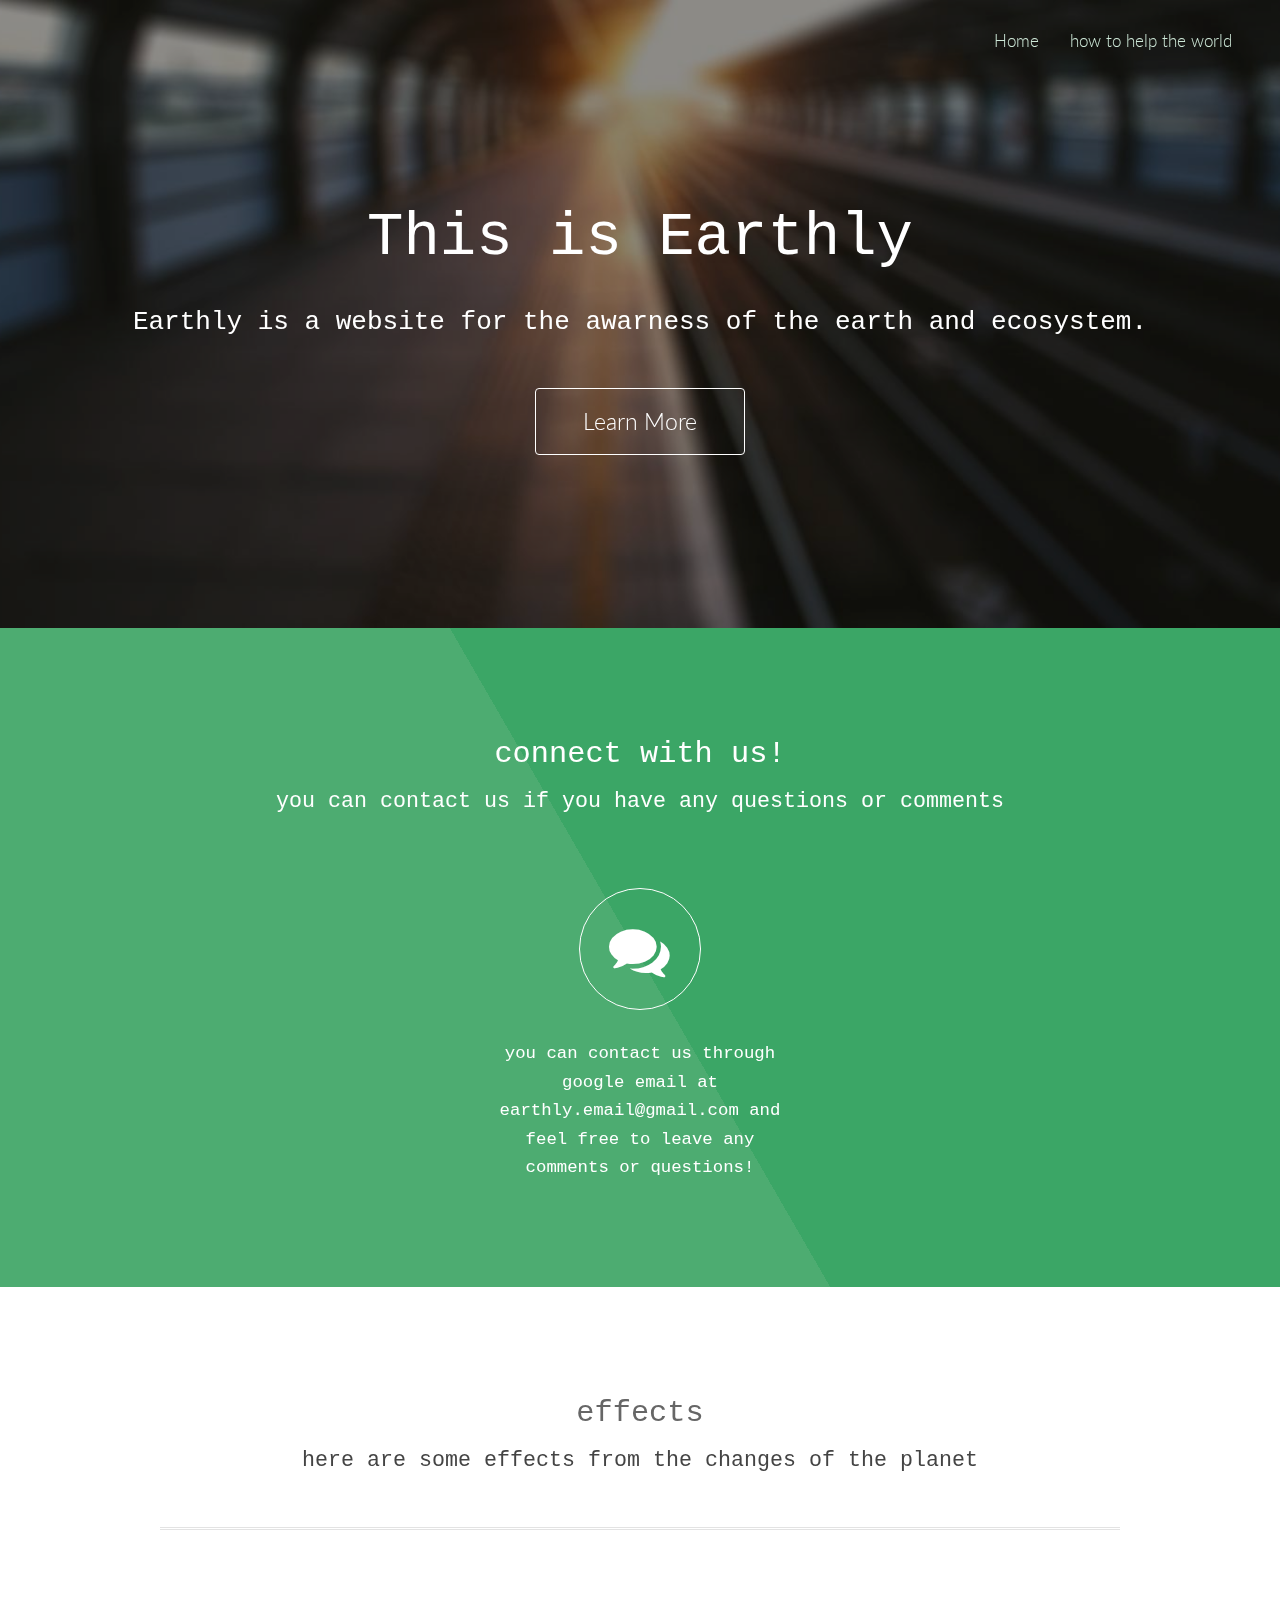
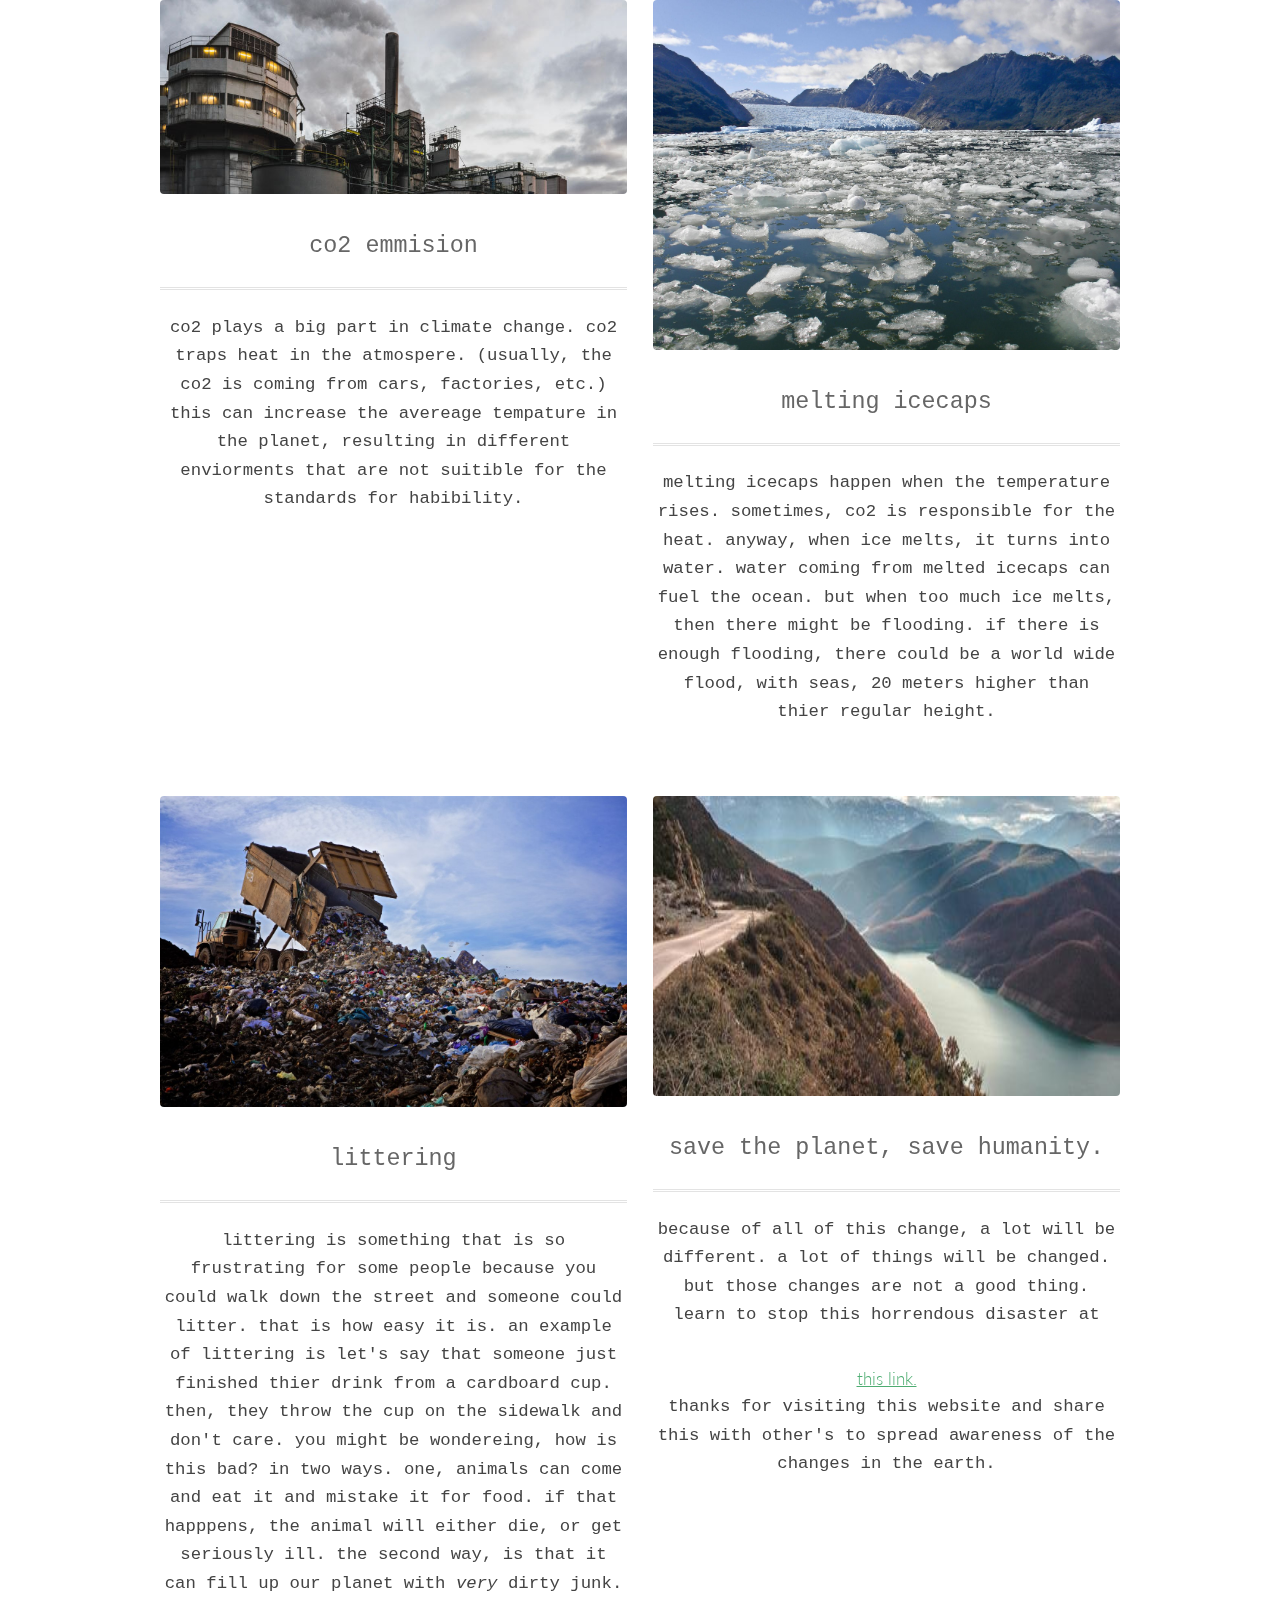
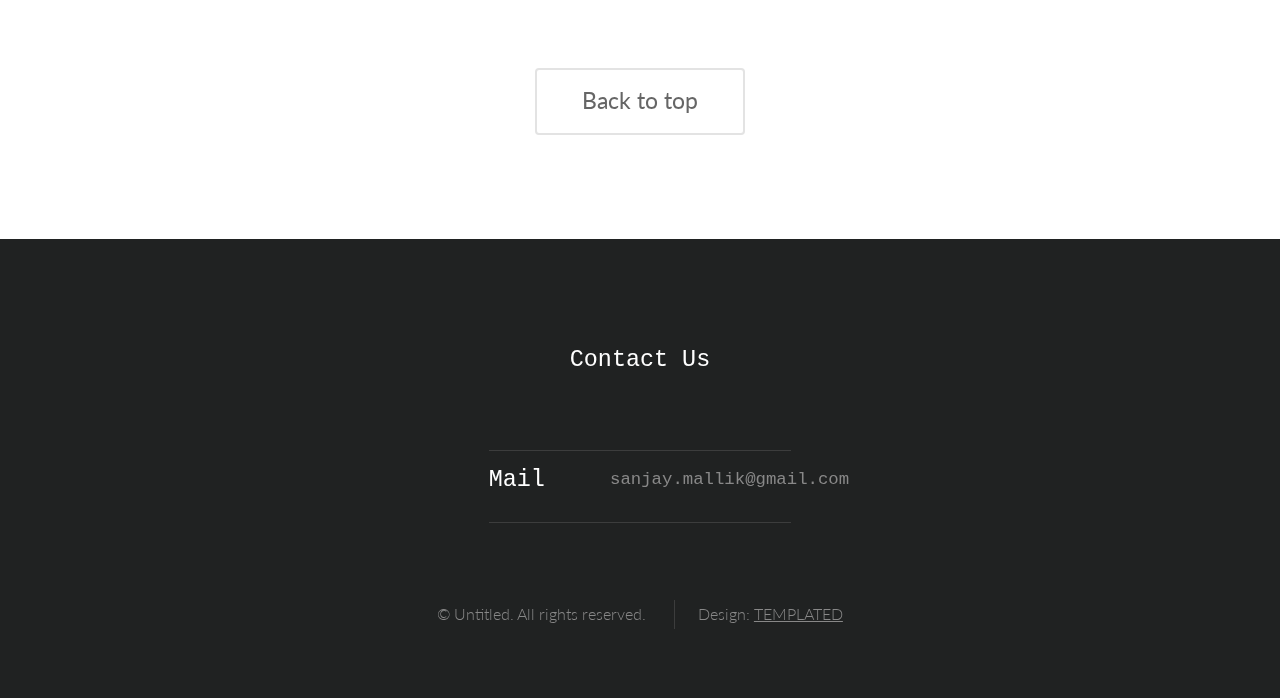
==== index.html @ 02128c2f "latin is removed" ====
<!DOCTYPE html>
<!--
	Interphase by TEMPLATED
	templated.co @templatedco
	Released for free under the Creative Commons Attribution 3.0 license (templated.co/license)
-->
<html lang="en">
	<head>
		<meta charset="UTF-8">
		<title>earthly</title>
		<meta http-equiv="content-type" content="text/html; charset=utf-8" />
		<meta name="description" content="" />
		<meta name="keywords" content="" />
		<!--[if lte IE 8]><script src="css/ie/html5shiv.js"></script><![endif]-->
		<script src="js/jquery.min.js"></script>
		<script src="js/skel.min.js"></script>
		<script src="js/skel-layers.min.js"></script>
		<script src="js/init.js"></script>
		<noscript>
			<link rel="stylesheet" href="css/skel.css" />
			<link rel="stylesheet" href="css/style.css" />
			<link rel="stylesheet" href="css/style-xlarge.css" />
		</noscript>
		<!--[if lte IE 8]><link rel="stylesheet" href="css/ie/v8.css" /><![endif]-->
	</head>
	<body class="landing">

		<!-- Header -->
			<header id="header">
				<h1><a href="index.html"></a></h1>
				<nav id="nav">
					<ul>
						<li><a href="index.html">Home</a></li>
						<li><a href="generic.html">how to help the world</a></li>
						
					</ul>
				</nav>
			</header>

		<!-- Banner -->
			<section id="banner">
				<h2>This is Earthly</h2>
				<p>Earthly is a website for the awarness of the earth and ecosystem. </p>
				<ul class="actions">
					<li>
						<a href="generic.html" class="button big">Learn More</a>
					</li>
				</ul>
			</section>

		<!-- One -->
			<section id="one" class="wrapper style1 align-center">
				<div class="container">
					<header>
						<h2>connect with us!</h2>
						<p>you can contact us if you have any questions or comments</p>
					</header>
					<div class="row 200%">
						<section class="4u 12u$(small)" style="align-items : center;">
							<i class=""></i>
							<p>                                                                 </p>
						</section>				
						<section class="4u 12u$(small)" style="align-items : center;">
							<i class="icon big rounded fa-comments"></i>
							<p>you can contact us through google email at earthly.email@gmail.com and feel free to leave any comments or questions!</p>
						</section>

					</div>
				</div>
			</section>

		<!-- Two -->
			<section id="two" class="wrapper style2 align-center">
				<div class="container">
					<header>
						<h2>effects</h2>
						<p>here are some effects from the changes of the planet</p>
					</header>
					<div class="row">
						<section class="feature 6u 12u$(small)">
							<img class="image fit" src="images/factory.jpg" alt="" />
							<h3 class="title">co2 emmision</h3>
							
							<p>co2 plays a big part in climate change. co2 traps heat in the atmospere. (usually, the co2 is coming from cars, factories, etc.) this can increase the avereage tempature in the planet, resulting in different enviorments that are not suitible for the standards for habibility.</p>
						</section>
						<section class="feature 6u$ 12u$(small)">
							<img class="image fit" src="images/climate-ice.jpg" alt="" />
						<h3 class="title">melting icecaps</h3>
						<p>melting icecaps happen when the temperature rises. sometimes, co2 is responsible for the heat. anyway, when ice melts, it turns into water. water coming from melted icecaps can fuel the ocean. but when too much ice melts, then there might be flooding. if there is enough flooding, there could be a world wide flood, with seas, 20 meters higher than thier regular height.</p>
						</section>
						<section class="feature 6u 12u$(small)">
							<img class="image fit" src="images/litter.jpg" alt=""/>
							<h3 class="title">littering</h3>
							<p>littering is something that is so frustrating for some people because you could walk down the street and someone could litter. that is how easy it is. an example of littering is let's say that someone just finished thier drink from a cardboard cup. then, they throw the cup on the sidewalk and don't care. you might be wondereing, how is this bad? in two ways. one, animals can come and eat it and mistake it for food. if that happpens, the animal will either die, or get seriously ill. the second way, is that it can fill up our planet with <em>very</em> <b></b>dirty junk. </p>
						</section>
						<section class="feature 6u$ 12u$(small)">
							<img class="image fit" src="images/pic04.jpg" alt="" height="300" width="800"/>
						<h3 class="title">save the planet, save humanity.</h3>
						<p>because of all of this change, a lot will be different. a lot of things will be changed. but those changes are not a good thing. learn to stop this horrendous disaster at</p><a href="generic.html">this link.</a><p>thanks for visiting this website and share this with other's to spread awareness of the changes in the earth.</p>
						</section>
						</div>
					<footer>
						<ul class="actions">
							<li>
								<a href="#" class="button alt big">Back to top</a>
							</li>
						</ul>
					</footer>
				</div>
			</section>

		<!-- Footer -->
			<footer id="footer">
				<div class="container">
					<div class="row">
						<section class="4u 6u(medium) 12u$(small)">

							<ul class="alt">

							</ul>
						</section>
						<section class="4u 6u$(medium) 12u$(small)">
	

							</ul>
						</section>
						<section class="4u$ 12u$(medium) 12u$(small)">
							<h3>Contact Us</h3>
							<ul class="icons">

							</ul>
							<ul class="tabular">
								<li>
									
								</li>
								<li>
									<h3>Mail</h3>
									<p1 style="font-family:'Courier New', Courier, monospace">sanjay.mallik@gmail.com</p1>
								</li>
								<li>

								</li>
							</ul>
						</section>
					</div>
					<ul class="copyright"><small>
						<li>&copy; Untitled. All rights reserved.</li>
						<li>Design: <a href="http://templated.co">TEMPLATED</a></li>
						
					</small>
					</ul>
				</div>
			</footer>

	</body>
</html>
---- css/skel.css ----
/* Resets (http://meyerweb.com/eric/tools/css/reset/ | v2.0 | 20110126 | License: none (public domain)) */

	html,body,div,span,applet,object,iframe,h1,h2,h3,h4,h5,h6,p,blockquote,pre,a,abbr,acronym,address,big,cite,code,del,dfn,em,img,ins,kbd,q,s,samp,small,strike,strong,sub,sup,tt,var,b,u,i,center,dl,dt,dd,ol,ul,li,fieldset,form,label,legend,table,caption,tbody,tfoot,thead,tr,th,td,article,aside,canvas,details,embed,figure,figcaption,footer,header,hgroup,menu,nav,output,ruby,section,summary,time,mark,audio,video{margin:0;padding:0;border:0;font-size:100%;font:inherit;vertical-align:baseline;}article,aside,details,figcaption,figure,footer,header,hgroup,menu,nav,section{display:block;}body{line-height:1;}ol,ul{list-style:none;}blockquote,q{quotes:none;}blockquote:before,blockquote:after,q:before,q:after{content:'';content:none;}table{border-collapse:collapse;border-spacing:0;}body{-webkit-text-size-adjust:none}

/* Box Model */

	*, *:before, *:after {
		-moz-box-sizing: border-box;
		-webkit-box-sizing: border-box;
		box-sizing: border-box;
	}

/* Container */

	body {
		/* min-width: (containers) */
		min-width: 1200px;
	}

	.container {
		margin-left: auto;
		margin-right: auto;

		/* width: (containers) */
		width: 1200px;
	}

	/* Modifiers */

		/* 125% */
			.container.\31 25\25 {
				width: 100%;

				/* max-width: (containers * 1.25) */
				max-width: 1500px;

				/* min-width: (containers) */
				min-width: 1200px;
			}

		/* 75% */
			.container.\37 5\25 {

				/* width: (containers * 0.75) */
				width: 900px;

			}

		/* 50% */
			.container.\35 0\25 {

				/* width: (containers * 0.50) */
				width: 600px;

			}

		/* 25% */
			.container.\32 5\25 {

				/* width: (containers * 0.25) */
				width: 300px;

			}

/* Grid */

	.row {
		border-bottom: solid 1px transparent;
	}

	.row > * {
		float: left;
	}

	.row:after, .row:before {
		content: '';
		display: block;
		clear: both;
		height: 0;
	}

	.row.uniform > * > :first-child {
		margin-top: 0;
	}

	.row.uniform > * > :last-child {
		margin-bottom: 0;
	}

	/* Gutters */

		/* Normal */

			.row > * {
				/* padding: (gutters.horizontal) 0 0 (gutters.vertical) */
				padding: 0 0 0 2em;
			}

			.row {
				/* margin: -(gutters.horizontal) 0 0 -(gutters.vertical) */
				margin: 0 0 0 -2em;
			}

			.row.uniform > * {
				/* padding: (gutters.vertical) 0 0 (gutters.vertical) */
				padding: 2em 0 0 2em;
			}

			.row.uniform {
				/* margin: -(gutters.vertical) 0 0 -(gutters.vertical) */
				margin: -2em 0 0 -2em;
			}

		/* 200% */

			.row.\32 00\25 > * {
				/* padding: (gutters.horizontal) 0 0 (gutters.vertical) */
				padding: 0 0 0 4em;
			}

			.row.\32 00\25 {
				/* margin: -(gutters.horizontal) 0 0 -(gutters.vertical) */
				margin: 0 0 0 -4em;
			}

			.row.uniform.\32 00\25 > * {
				/* padding: (gutters.vertical) 0 0 (gutters.vertical) */
				padding: 4em 0 0 4em;
			}

			.row.uniform.\32 00\25 {
				/* margin: -(gutters.vertical) 0 0 -(gutters.vertical) */
				margin: -4em 0 0 -4em;
			}

		/* 150% */

			.row.\31 50\25 > * {
				/* padding: (gutters.horizontal) 0 0 (gutters.vertical) */
				padding: 0 0 0 1.5em;
			}

			.row.\31 50\25 {
				/* margin: -(gutters.horizontal) 0 0 -(gutters.vertical) */
				margin: 0 0 0 -1.5em;
			}

			.row.uniform.\31 50\25 > * {
				/* padding: (gutters.vertical) 0 0 (gutters.vertical) */
				padding: 1.5em 0 0 1.5em;
			}

			.row.uniform.\31 50\25 {
				/* margin: -(gutters.vertical) 0 0 -(gutters.vertical) */
				margin: -1.5em 0 0 -1.5em;
			}

		/* 50% */

			.row.\35 0\25 > * {
				/* padding: (gutters.horizontal) 0 0 (gutters.vertical) */
				padding: 0 0 0 1em;
			}

			.row.\35 0\25 {
				/* margin: -(gutters.horizontal) 0 0 -(gutters.vertical) */
				margin: 0 0 0 -1em;
			}

			.row.uniform.\35 0\25 > * {
				/* padding: (gutters.vertical) 0 0 (gutters.vertical) */
				padding: 1em 0 0 1em;
			}

			.row.uniform.\35 0\25 {
				/* margin: -(gutters.vertical) 0 0 -(gutters.vertical) */
				margin: -1em 0 0 -1em;
			}

		/* 25% */

			.row.\32 5\25 > * {
				/* padding: (gutters.horizontal) 0 0 (gutters.vertical) */
				padding: 0 0 0 0.5em;
			}

			.row.\32 5\25 {
				/* margin: -(gutters.horizontal) 0 0 -(gutters.vertical) */
				margin: 0 0 0 -0.5em;
			}

			.row.uniform.\32 5\25 > * {
				/* padding: (gutters.vertical) 0 0 (gutters.vertical) */
				padding: 0.5em 0 0 0.5em;
			}

			.row.uniform.\32 5\25 {
				/* margin: -(gutters.vertical) 0 0 -(gutters.vertical) */
				margin: -0.5em 0 0 -0.5em;
			}

		/* 0% */

			.row.\30 \25 > * {
				/* padding: (gutters.horizontal) 0 0 (gutters.vertical) */
				padding: 0;
			}

			.row.\30 \25 {
				/* margin: -(gutters.horizontal) 0 0 -(gutters.vertical) */
				margin: 0;
			}

	/* Cells */

		.\31 2u, .\31 2u\24, .\31 2u\28 1\29, .\31 2u\24\28 1\29 { width: 100%; clear: none; }
		.\31 1u, .\31 1u\24, .\31 1u\28 1\29, .\31 1u\24\28 1\29 { width: 91.6666666667%; clear: none; }
		.\31 0u, .\31 0u\24, .\31 0u\28 1\29, .\31 0u\24\28 1\29 { width: 83.3333333333%; clear: none; }
		.\39 u, .\39 u\24, .\39 u\28 1\29, .\39 u\24\28 1\29 { width: 75%; clear: none; }
		.\38 u, .\38 u\24, .\38 u\28 1\29, .\38 u\24\28 1\29 { width: 66.6666666667%; clear: none; }
		.\37 u, .\37 u\24, .\37 u\28 1\29, .\37 u\24\28 1\29 { width: 58.3333333333%; clear: none; }
		.\36 u, .\36 u\24, .\36 u\28 1\29, .\36 u\24\28 1\29 { width: 50%; clear: none; }
		.\35 u, .\35 u\24, .\35 u\28 1\29, .\35 u\24\28 1\29 { width: 41.6666666667%; clear: none; }
		.\34 u, .\34 u\24, .\34 u\28 1\29, .\34 u\24\28 1\29 { width: 33.3333333333%; clear: none; }
		.\33 u, .\33 u\24, .\33 u\28 1\29, .\33 u\24\28 1\29 { width: 25%; clear: none; }
		.\32 u, .\32 u\24, .\32 u\28 1\29, .\32 u\24\28 1\29 { width: 16.6666666667%; clear: none; }
		.\31 u, .\31 u\24, .\31 u\28 1\29, .\31 u\24\28 1\29 { width: 8.3333333333%; clear: none; }

		.\31 2u\24 + *, .\31 2u\24\28 1\29 + *,
		.\31 1u\24 + *, .\31 1u\24\28 1\29 + *,
		.\31 0u\24 + *, .\31 0u\24\28 1\29 + *,
		.\39 u\24 + *, .\39 u\24\28 1\29 + *,
		.\38 u\24 + *, .\38 u\24\28 1\29 + *,
		.\37 u\24 + *, .\37 u\24\28 1\29 + *,
		.\36 u\24 + *, .\36 u\24\28 1\29 + *,
		.\35 u\24 + *, .\35 u\24\28 1\29 + *,
		.\34 u\24 + *, .\34 u\24\28 1\29 + *,
		.\33 u\24 + *, .\33 u\24\28 1\29 + *,
		.\32 u\24 + *, .\32 u\24\28 1\29 + *,
		.\31 u\24  + *,  .\31 u\24\28 1\29 + * {
			clear: left;
		}

		.\-11u { margin-left: 91.6666666667% }
		.\-10u { margin-left: 83.3333333333% }
		.\-9u { margin-left: 75% }
		.\-8u { margin-left: 66.6666666667% }
		.\-7u { margin-left: 58.3333333333% }
		.\-6u { margin-left: 50% }
		.\-5u { margin-left: 41.6666666667% }
		.\-4u { margin-left: 33.3333333333% }
		.\-3u { margin-left: 25% }
		.\-2u { margin-left: 16.6666666667% }
		.\-1u { margin-left: 8.3333333333% }
---- css/style.css ----
@charset "UTF-8";
@import url(font-awesome.min.css);
@import url("http://fonts.googleapis.com/css?family=Lato:300,400");

/*
	Interphase by TEMPLATED
	templated.co @templatedco
	Released for free under the Creative Commons Attribution 3.0 license (templated.co/license)
*/

/* Basic */

	body {
		background: #fff;
	}

	body, input, select, textarea {
		color: #444;
		font-family: "Lato", Helvetica, sans-serif;
		font-size: 15pt;
		font-weight: 300;
		line-height: 1.65em;
	}

	a {
		color: #4dac71;
		text-decoration: underline;
	}

		a:hover {
			text-decoration: none;
		}

	strong, b {
		color: #666;
		font-weight: 400;
	}

	em, i {
		font-style: italic;
	}

	p {
		margin: 0 0 2em 0;
		font-family: 'Courier New', Courier, monospace;
	}

	h1, h2, h3, h4, h5, h6 {
		color: #666;
		font-weight: 300;
		line-height: 1em;
		margin: 0 0 1em 0;
		text-align: center;
		font-family: 'Courier New', Courier, monospace;
	}

		h1 a, h2 a, h3 a, h4 a, h5 a, h6 a {
			color: inherit;
			text-decoration: none;
		}

	h2 {
		font-size: 1.75em;
		line-height: 1.5em;
		font-family: 'Courier New', Courier, monospace;
	}

	h3 {
		font-size: 1.35em;
		line-height: 1.5em;
		text-align: center;
		font-family: 'Courier New', Courier, monospace;
	}

	h4 {
		font-size: 1.1em;
		line-height: 1.5em;
		font-family: 'Courier New', Courier, monospace;
	}

	h5 {
		font-size: 0.9em;
		line-height: 1.5em;
		font-family: 'Courier New', Courier, monospace;
	}

	h6 {
		font-size: 0.7em;
		line-height: 1.5em;
		font-family: 'Courier New', Courier, monospace;
	}

	sub {
		font-size: 0.8em;
		position: relative;
		top: 0.5em;
		font-family: 'Courier New', Courier, monospace;
	}

	sup {
		font-size: 0.8em;
		position: relative;
		top: -0.5em;
	}

	hr {
		border: 0;
		border-bottom: medium 1px rgba(144, 144, 144, 0.25);
		margin: 2em 0;
	}

		hr.major {
			margin: 3em 0;
		}

	blockquote {
		border-left: solid 4px rgba(144, 144, 144, 0.25);
		font-style: italic;
		margin: 0 0 2em 0;
		padding: 0.5em 0 0.5em 2em;
	}

	code {
		background: rgba(144, 144, 144, 0.075);
		border-radius: 4px;
		border: solid 1px rgba(144, 144, 144, 0.25);
		font-family: "Courier New", monospace;
		font-size: 0.9em;
		margin: 0 0.25em;
		padding: 0.25em 0.65em;
	}

	pre {
		-webkit-overflow-scrolling: touch;
		font-family: "Courier New", monospace;
		font-size: 0.9em;
		margin: 0 0 2em 0;
	}

		pre code {
			display: block;
			line-height: 1.75em;
			padding: 1em 1.5em;
			overflow-x: auto;
		}

	.align-left {
		text-align: left;
	}

	.align-center {
		text-align: center;
	}

	.align-right {
		text-align: right;
	}

/* Section/Article */

	section.special, article.special {
		text-align: center;
	}

	header p {
		position: relative;
		margin: 0 0 1.5em 0;
		font-family: 'Courier New', Courier, monospace;
	}

	header h2 + p {
		font-size: 1.25em;
		margin-top: -1em;
		line-height: 1.5em;
		font-family: 'Courier New', Courier, monospace;

	}

	header h3 + p {
		font-size: 1.1em;
		margin-top: -0.8em;
		line-height: 1.5em;
		text-align: center;
		font-family: 'Courier New', Courier, monospace;
	}

	header h4 + p,
	header h5 + p,
	header h6 + p {
		font-size: 0.9em;
		margin-top: -0.6em;
		line-height: 1.5em;
		font-family: 'Courier New', Courier, monospace;
	}

	header.major {
		text-align: center;
		margin-bottom: 3em;
	}

		header.major h2 {
			font-size: 3em;
		}

		header.major p {
			border-top: medium double rgba(144, 144, 144, 0.25);
			display: inline-block;
			padding: 2em 2em 0 2em;
		}

/* Form */

	form {
		margin: 0 0 2em 0;
	}
	
	.centered {
		position: absolute;
		top: 50%;
		left: 50%;
		transform: translate(-50%, -50%);
	  }
	
	  label {
		color: #666;
		display: block;
		font-size: 0.9em;
		font-weight: 400;
		margin: 0 0 1em 0;
	}

	input[type="text"],
	input[type="password"],
	input[type="email"],
	select,
	textarea {
		-moz-appearance: none;
		-webkit-appearance: none;
		-o-appearance: none;
		-ms-appearance: none;
		appearance: none;
		background: rgba(144, 144, 144, 0.075);
		border-radius: 4px;
		border: none;
		border: solid 1px rgba(144, 144, 144, 0.25);
		color: inherit;
		display: block;
		outline: 0;
		padding: 0 1em;
		text-decoration: none;
		width: 100%;
	}

		input[type="text"]:invalid,
		input[type="password"]:invalid,
		input[type="email"]:invalid,
		select:invalid,
		textarea:invalid {
			box-shadow: none;
		}

		input[type="text"]:focus,
		input[type="password"]:focus,
		input[type="email"]:focus,
		select:focus,
		textarea:focus {
			border-color: #4dac71;
			box-shadow: 0 0 0 1px #4dac71;
		}

	.select-wrapper {
		text-decoration: none;
		display: block;
		position: relative;
	}

		.select-wrapper:before {
			content: "";
			-moz-osx-font-smoothing: grayscale;
			-webkit-font-smoothing: antialiased;
			font-family: FontAwesome;
			font-style: normal;
			font-weight: normal;
			text-transform: none !important;
		}

		.select-wrapper:before {
			color: rgba(144, 144, 144, 0.25);
			display: block;
			height: 2.75em;
			line-height: 2.75em;
			pointer-events: none;
			position: absolute;
			right: 0;
			text-align: center;
			top: 0;
			width: 2.75em;
		}

		.select-wrapper select::-ms-expand {
			display: none;
		}

	input[type="text"],
	input[type="password"],
	input[type="email"],
	select {
		height: 2.75em;
	}

	textarea {
		padding: 0.75em 1em;
	}

	input[type="checkbox"],
	input[type="radio"] {
		-moz-appearance: none;
		-webkit-appearance: none;
		-o-appearance: none;
		-ms-appearance: none;
		appearance: none;
		display: block;
		float: left;
		margin-right: -2em;
		opacity: 0;
		width: 1em;
		z-index: -1;
	}

		input[type="checkbox"] + label,
		input[type="radio"] + label {
			text-decoration: none;
			color: #444;
			cursor: pointer;
			display: inline-block;
			font-size: 1em;
			font-weight: 300;
			padding-left: 2.4em;
			padding-right: 0.75em;
			position: relative;
		}

			input[type="checkbox"] + label:before,
			input[type="radio"] + label:before {
				-moz-osx-font-smoothing: grayscale;
				-webkit-font-smoothing: antialiased;
				font-family: FontAwesome;
				font-style: normal;
				font-weight: normal;
				text-transform: none !important;
			}

			input[type="checkbox"] + label:before,
			input[type="radio"] + label:before {
				background: rgba(144, 144, 144, 0.075);
				border-radius: 4px;
				border: solid 1px rgba(144, 144, 144, 0.25);
				content: '';
				display: inline-block;
				height: 1.65em;
				left: 0;
				line-height: 1.58125em;
				position: absolute;
				text-align: center;
				top: 0;
				width: 1.65em;
			}

		input[type="checkbox"]:checked + label:before,
		input[type="radio"]:checked + label:before {
			background: #3ba666;
			border-color: #3ba666;
			color: #ffffff;
			content: '\f00c';
		}

		input[type="checkbox"]:focus + label:before,
		input[type="radio"]:focus + label:before {
			border-color: #4dac71;
			box-shadow: 0 0 0 1px #4dac71;
		}

	input[type="checkbox"] + label:before {
		border-radius: 4px;
	}

	input[type="radio"] + label:before {
		border-radius: 100%;
	}

	::-webkit-input-placeholder {
		color: #888 !important;
		opacity: 1.0;
	}

	:-moz-placeholder {
		color: #888 !important;
		opacity: 1.0;
	}

	::-moz-placeholder {
		color: #888 !important;
		opacity: 1.0;
	}

	:-ms-input-placeholder {
		color: #888 !important;
		opacity: 1.0;
	}

	.formerize-placeholder {
		color: #888 !important;
		opacity: 1.0;
	}

/* Box */

	.box {
		border-radius: 4px;
		border: solid 1px rgba(144, 144, 144, 0.25);
		margin-bottom: 2em;
		padding: 1.5em;
	}

		.box > :last-child,
		.box > :last-child > :last-child,
		.box > :last-child > :last-child > :last-child {
			margin-bottom: 0;
		}

		.box.alt {
			border: 0;
			border-radius: 0;
			padding: 0;
		}

/* Icon */

	.icon {
		text-decoration: none;
		border-bottom: none;
		position: relative;
	}

		.icon:before {
			-moz-osx-font-smoothing: grayscale;
			-webkit-font-smoothing: antialiased;
			font-family: FontAwesome;
			font-style: normal;
			font-weight: normal;
			text-transform: none !important;
		}

		.icon > .label {
			display: none;
		}

		.icon.rounded {
			border-radius: 100%;
			border: 1px solid #4dac71;
			display: inline-block;
			height: 2em;
			line-height: 2em;
			text-align: center;
			width: 2em;
		}

			.icon.rounded.big {
				font-size: 3.5em;
			}

/* Image */

	.image {
		border-radius: 4px;
		border: 0;
		display: inline-block;
		position: relative;
	}

		.image img {
			border-radius: 4px;
			display: block;
		}

		.image.left {
			float: left;
			padding: 0 1.5em 1em 0;
			top: 0.25em;
		}

		.image.right {
			float: right;
			padding: 0 0 1em 1.5em;
			top: 0.25em;
		}

		.image.left, .image.right {
			max-width: 40%;
		}

			.image.left img, .image.right img {
				width: 100%;
			}

		.image.fit {
			display: block;
			margin: 0 0 2em 0;
			width: 100%;
		}

			.image.fit img {
				width: 100%;
			}

/* List */

	ol {
		list-style: decimal;
		margin: 0 0 2em 0;
		padding-left: 1.25em;
	}

		ol li {
			padding-left: 0.25em;
		}

	ul {
		list-style: disc;
		margin: 0 0 2em 0;
		padding-left: 1em;
	}

		ul li {
			padding-left: 0.5em;
		}

		ul.alt {
			list-style: none;
			padding-left: 0;
		}

			ul.alt li {
				border-top: solid 1px rgba(144, 144, 144, 0.25);
				padding: 0.8em 0;
			}

				ul.alt li:first-child {
					border-top: 0;
					padding-top: 0;
				}

		ul.icons {
			cursor: default;
			list-style: none;
			padding-left: 0;
		}

			ul.icons li {
				display: inline-block;
				padding: 0 1em 0 0;
			}

				ul.icons li:last-child {
					padding-right: 0;
				}

		ul.actions {
			cursor: default;
			list-style: none;
			padding-left: 0;
		}

			ul.actions li {
				display: inline-block;
				padding: 0 1em 0 0;
				vertical-align: middle;
			}

				ul.actions li:last-child {
					padding-right: 0;
				}

			ul.actions.small li {
				padding: 0 0.5em 0 0;
			}

			ul.actions.vertical li {
				display: block;
				padding: 1em 0 0 0;
			}

				ul.actions.vertical li:first-child {
					padding-top: 0;
				}

				ul.actions.vertical li > * {
					margin-bottom: 0;
				}

			ul.actions.vertical.small li {
				padding: 0.5em 0 0 0;
			}

				ul.actions.vertical.small li:first-child {
					padding-top: 0;
				}

			ul.actions.fit {
				display: table;
				margin-left: -1em;
				padding: 0;
				table-layout: fixed;
				width: calc(100% + 1em);
			}

				ul.actions.fit li {
					display: table-cell;
					padding: 0 0 0 1em;
				}

					ul.actions.fit li > * {
						margin-bottom: 0;
					}

				ul.actions.fit.small {
					margin-left: -0.5em;
					width: calc(100% + 0.5em);
				}

					ul.actions.fit.small li {
						padding: 0 0 0 0.5em;
					}

		ul.tabular {
			list-style: outside none none;
			padding: 0px;
		}

			ul.tabular li {
				border-top: solid 1px rgba(144, 144, 144, 0.25);
				line-height: 1.75em;
				margin: 1.5em 0px 0px;
				padding-left: 7em;
				padding-top: 12px;
				position: relative;
			}

				ul.tabular li:first-child {
					border-top: 0;
					margin-top: 0;
				}

				ul.tabular li h3 {
					left: 0px;
					position: absolute;
					text-align: center;
					top: 12px;
					vertical-align: top;
					width: 1em;
				}

	dl {
		margin: 0 0 2em 0;
	}

/* Table */

	.table-wrapper {
		-webkit-overflow-scrolling: touch;
		overflow-x: auto;
	}

	table {
		margin: 0 0 2em 0;
		width: 100%;
	}

		table tbody tr {
			border: solid 1px rgba(144, 144, 144, 0.25);
			border-left: 0;
			border-right: 0;
		}

			table tbody tr:nth-child(2n + 1) {
				background-color: rgba(144, 144, 144, 0.075);
			}

		table td {
			padding: 0.75em 0.75em;
		}

		table th {
			color: #666;
			font-size: 0.9em;
			font-weight: 400;
			padding: 0 0.75em 0.75em 0.75em;
			text-align: left;
		}

		table thead {
			border-bottom: solid 2px rgba(144, 144, 144, 0.25);
		}

		table tfoot {
			border-top: solid 2px rgba(144, 144, 144, 0.25);
		}

		table.alt {
			border-collapse: separate;
		}

			table.alt tbody tr td {
				border: solid 1px rgba(144, 144, 144, 0.25);
				border-left-width: 0;
				border-top-width: 0;
			}

				table.alt tbody tr td:first-child {
					border-left-width: 1px;
				}

			table.alt tbody tr:first-child td {
				border-top-width: 1px;
			}

			table.alt thead {
				border-bottom: 0;
			}

			table.alt tfoot {
				border-top: 0;
			}

/* Button */

	input[type="submit"],
	input[type="reset"],
	input[type="button"],
	.button {
		-moz-appearance: none;
		-webkit-appearance: none;
		-o-appearance: none;
		-ms-appearance: none;
		appearance: none;
		-moz-transition: background-color 0.2s ease-in-out, color 0.2s ease-in-out;
		-webkit-transition: background-color 0.2s ease-in-out, color 0.2s ease-in-out;
		-o-transition: background-color 0.2s ease-in-out, color 0.2s ease-in-out;
		-ms-transition: background-color 0.2s ease-in-out, color 0.2s ease-in-out;
		transition: background-color 0.2s ease-in-out, color 0.2s ease-in-out;
		background-color: #3ba666;
		border-radius: 4px;
		border: 0;
		color: #ffffff !important;
		cursor: pointer;
		display: inline-block;
		font-weight: 400;
		height: 2.85em;
		line-height: 2.8em;
		padding: 0 2em;
		text-align: center;
		text-decoration: none;
		white-space: nowrap;
	}

		input[type="submit"]:hover,
		input[type="reset"]:hover,
		input[type="button"]:hover,
		.button:hover {
			background-color: #42b972;
		}

		input[type="submit"]:active,
		input[type="reset"]:active,
		input[type="button"]:active,
		.button:active {
			background-color: #34935a;
		}

		input[type="submit"].icon,
		input[type="reset"].icon,
		input[type="button"].icon,
		.button.icon {
			padding-left: 1.35em;
		}

			input[type="submit"].icon:before,
			input[type="reset"].icon:before,
			input[type="button"].icon:before,
			.button.icon:before {
				margin-right: 0.5em;
			}

		input[type="submit"].fit,
		input[type="reset"].fit,
		input[type="button"].fit,
		.button.fit {
			display: block;
			margin: 0 0 1em 0;
			width: 100%;
		}

		input[type="submit"].small,
		input[type="reset"].small,
		input[type="button"].small,
		.button.small {
			font-size: 0.8em;
		}

		input[type="submit"].big,
		input[type="reset"].big,
		input[type="button"].big,
		.button.big {
			font-size: 1.35em;
		}

		input[type="submit"].alt,
		input[type="reset"].alt,
		input[type="button"].alt,
		.button.alt {
			background-color: transparent;
			box-shadow: inset 0 0 0 2px rgba(144, 144, 144, 0.25);
			color: #666 !important;
		}

			input[type="submit"].alt:hover,
			input[type="reset"].alt:hover,
			input[type="button"].alt:hover,
			.button.alt:hover {
				background-color: rgba(144, 144, 144, 0.075);
			}

			input[type="submit"].alt:active,
			input[type="reset"].alt:active,
			input[type="button"].alt:active,
			.button.alt:active {
				background-color: rgba(144, 144, 144, 0.2);
			}

			input[type="submit"].alt.icon:before,
			input[type="reset"].alt.icon:before,
			input[type="button"].alt.icon:before,
			.button.alt.icon:before {
				color: #888;
			}

		input[type="submit"].special,
		input[type="reset"].special,
		input[type="button"].special,
		.button.special {
			background-color: #4dac71;
			color: #ffffff !important;
		}

			input[type="submit"].special:hover,
			input[type="reset"].special:hover,
			input[type="button"].special:hover,
			.button.special:hover {
				background-color: #5cb67e;
			}

			input[type="submit"].special:active,
			input[type="reset"].special:active,
			input[type="button"].special:active,
			.button.special:active {
				background-color: #459a65;
			}

		input[type="submit"].disabled, input[type="submit"]:disabled,
		input[type="reset"].disabled,
		input[type="reset"]:disabled,
		input[type="button"].disabled,
		input[type="button"]:disabled,
		.button.disabled,
		.button:disabled {
			background-color: #444 !important;
			box-shadow: inset 0 -0.15em 0 0 rgba(0, 0, 0, 0.15);
			color: #fff !important;
			cursor: default;
			opacity: 0.25;
		}

/* Header */

	body.landing #header {
		background-color: transparent;
		left: 0;
		position: absolute;
		top: 0;
	}

	#header {
		background-color: #202222;
		color: #ffffff;
		cursor: default;
		height: 4.75em;
		line-height: 4.75em;
		width: 100%;
		z-index: 10000;
	}

		#header h1 {
			color: #ffffff;
			height: inherit;
			left: 2.5em;
			line-height: inherit;
			margin: 0;
			padding: 0;
			position: absolute;
			top: 0;
		}

			#header h1 a {
				font-size: 1.25em;
			}

		#header nav {
			height: inherit;
			line-height: inherit;
			position: absolute;
			right: 2.75em;
			top: 0;
			vertical-align: middle;
		}

			#header nav > ul {
				list-style: none;
				margin: 0;
				padding-left: 0;
			}

				#header nav > ul > li {
					border-radius: 4px;
					display: inline-block;
					margin-left: 1.5em;
					padding-left: 0;
				}

					#header nav > ul > li a {
						-moz-transition: color 0.2s ease-in-out;
						-webkit-transition: color 0.2s ease-in-out;
						-o-transition: color 0.2s ease-in-out;
						-ms-transition: color 0.2s ease-in-out;
						transition: color 0.2s ease-in-out;
						color: #cee8d8;
						display: inline-block;
						text-decoration: none;
					}

						#header nav > ul > li a:hover {
							color: #ffffff;
						}

					#header nav > ul > li:first-child {
						margin-left: 0;
					}

					#header nav > ul > li .button {
						height: 2.25em;
						line-height: 2.25em;
						margin-bottom: 0;
						padding: 0 1em;
						position: relative;
						top: -0.075em;
						vertical-align: middle;
					}

		#header .container {
			position: relative;
		}

			#header .container h1 {
				left: 0;
			}

			#header .container nav {
				right: 0;
			}

/* Banner */

	#banner {
		background: url("images/overlay.png"), url("../images/banner.jpg");
		background-position: center;
		background-repeat: no-repeat;
		background-size: cover;
		color: #ffffff;
		padding: 16em 0em 14em;
		text-align: center;
	}

		#banner h2 {
			color: #ffffff;
			font-size: 3em;
			line-height: 1em;
			margin: 0 0 0.5em 0;
			padding: 0;
		}

		#banner p {
			font-size: 1.5em;
			margin: 1.5em 0 0 0;
		}

		#banner .actions {
			margin: 3em 0 0 0;
		}

		#banner .button {
			background-color: transparent;
			border: 1px solid #ffffff;
			font-weight: 300;
		}

			#banner .button:hover {
				background-color: rgba(255, 255, 255, 0.2);
			}

/* Wrapper */

	.wrapper {
		padding: 6em 0em 4em;
	}

		.wrapper.style1 {
			background-color: #3ba666;
			-moz-background-image: linear-gradient(60deg, #4dac71 50%, #3ba666 50%);
			-webkit-background-image: linear-gradient(60deg, #4dac71 50%, #3ba666 50%);
			-o-background-image: linear-gradient(60deg, #4dac71 50%, #3ba666 50%);
			-ms-background-image: linear-gradient(60deg, #4dac71 50%, #3ba666 50%);
			background-image: linear-gradient(60deg, #4dac71 50%, #3ba666 50%);
			color: #ffffff;
		}

			.wrapper.style1 header {
				margin-bottom: 4em;
			}

			.wrapper.style1 h2 {
				color: #ffffff;
			}

			.wrapper.style1 .icon.big {
				border-color: #ffffff;
				margin-bottom: 0.5em;
			}

		.wrapper.style2 .title, .wrapper.style2 header {
			border-bottom: medium double rgba(144, 144, 144, 0.25);
			padding-bottom: 1em;
		}

		.wrapper.style2 header {
			margin-bottom: 4em;
		}

		.wrapper.style2 .feature {
			margin: 0 0 2em 0;
		}

/* Footer */

	#footer {
		background: #202222;
		color: #888;
		padding: 6em 0em 4em;
	}

		#footer h2, #footer h3, #footer h4 {
			color: #ffffff;
		}

		#footer a {
			-moz-transition: all 0.2s ease-in-out;
			-webkit-transition: all 0.2s ease-in-out;
			-o-transition: all 0.2s ease-in-out;
			-ms-transition: all 0.2s ease-in-out;
			transition: all 0.2s ease-in-out;
			color: #888;
		}

			#footer a:active, #footer a:hover {
				color: #ffffff;
			}

		#footer .icons .rounded {
			border-color: #888;
			font-size: 1.5em;
		}

			#footer .icons .rounded:active, #footer .icons .rounded:hover {
				border-color: #ffffff;
			}

		#footer .copyright {
			font-size: 0.9em;
			margin: 2em 0 0 0;
			padding: 0;
			text-align: center;
		}

			#footer .copyright li {
				border-left: solid 1px rgba(144, 144, 144, 0.25);
				display: inline-block;
				list-style: none;
				margin-left: 1.5em;
				padding-left: 1.5em;
			}

				#footer .copyright li:first-child {
					border-left: 0;
					margin-left: 0;
					padding-left: 0;
				}
---- css/style-xlarge.css ----
/*
	Interphase by TEMPLATED
	templated.co @templatedco
	Released for free under the Creative Commons Attribution 3.0 license (templated.co/license)
*/

/* Basic */

	body, input, select, textarea {
		font-size: 13pt;
	}
---- css/ie/v8.css ----
/*
	Interphase by TEMPLATED
	templated.co @templatedco
	Released for free under the Creative Commons Attribution 3.0 license (templated.co/license)
*/

/* Banner */

	#banner {
		background: url("../../images/banner.jpg");
		background-size: cover;
		-ms-behavior: url("css/ie/backgroundsize.min.htc");
	}
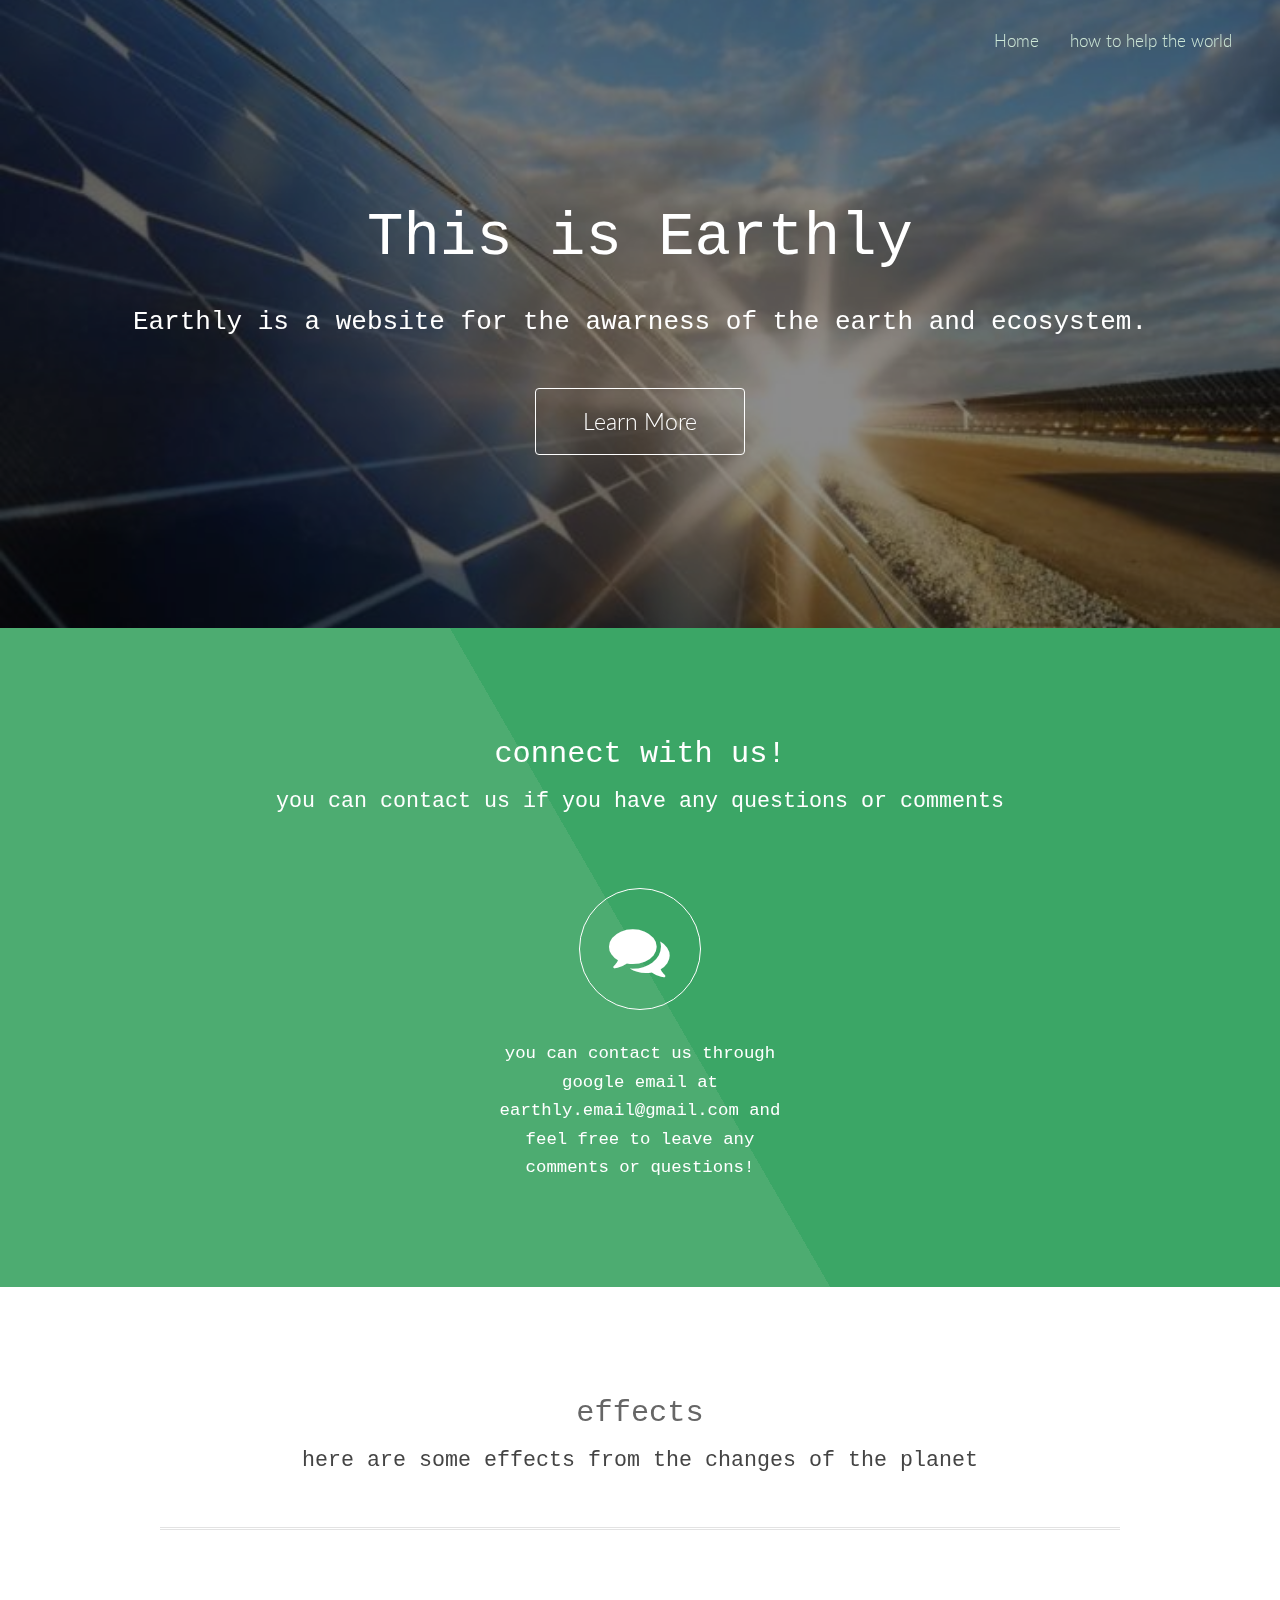
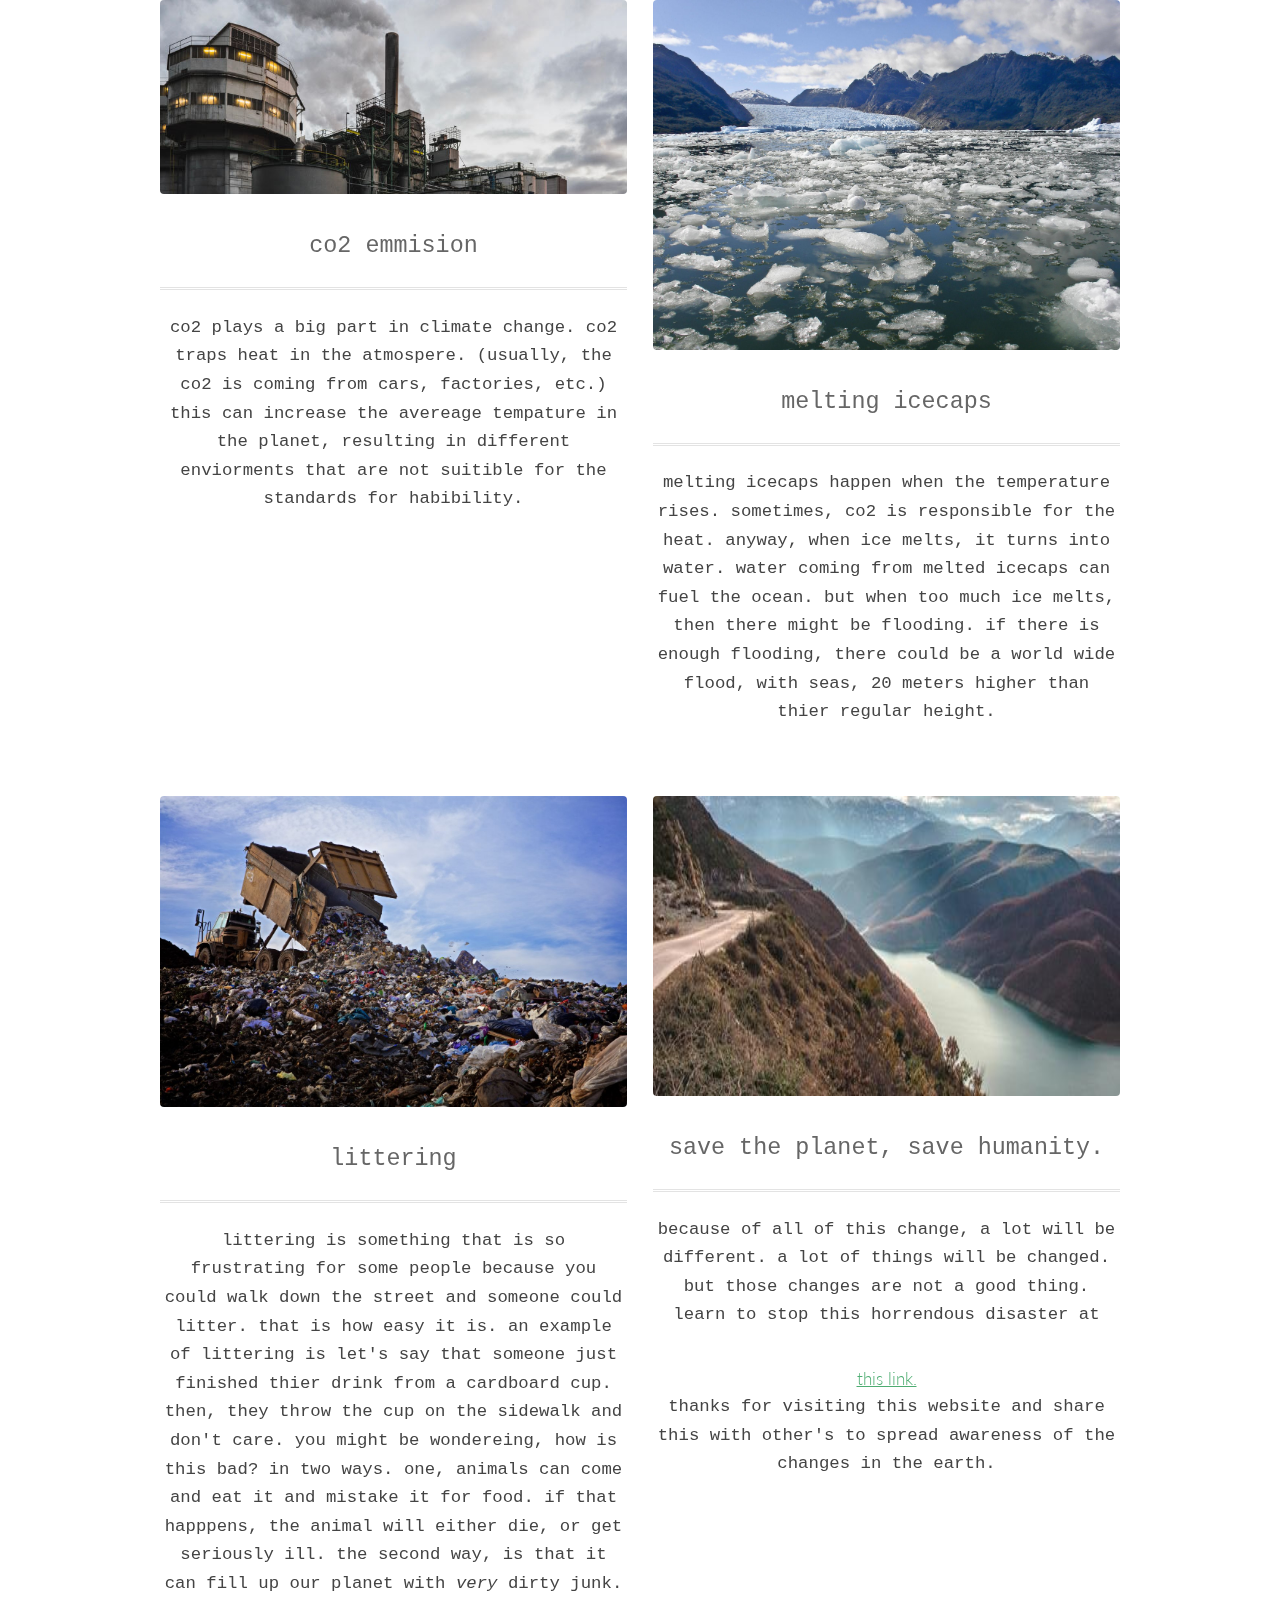
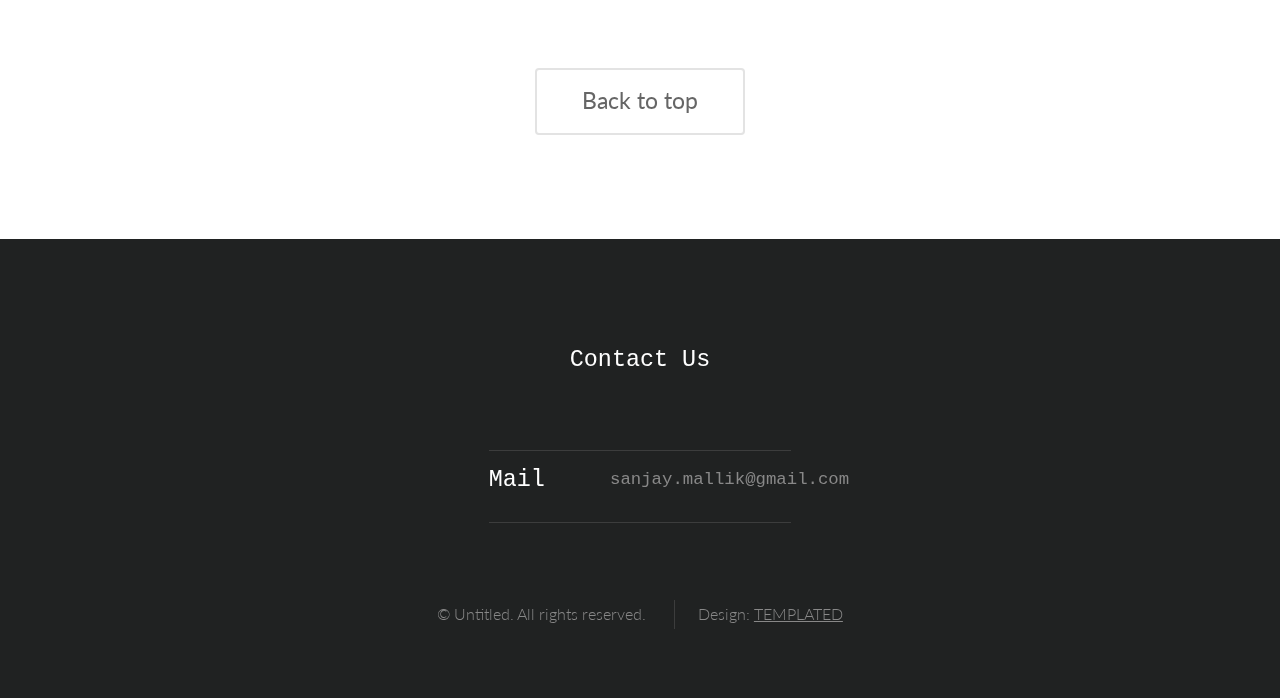
==== commit 75397ef0: "different banner picture" ====
--- a/index.html
+++ b/index.html
@@ -1,9 +1,5 @@
 <!DOCTYPE html>
-<!--
-	Interphase by TEMPLATED
-	templated.co @templatedco
-	Released for free under the Creative Commons Attribution 3.0 license (templated.co/license)
--->
+
 <html lang="en">
 	<head>
 		<meta charset="UTF-8">
@@ -47,6 +43,7 @@
 					</li>
 				</ul>
 			</section>
+
 
 		<!-- One -->
 			<section id="one" class="wrapper style1 align-center">
@@ -153,4 +150,4 @@
 			</footer>
 
 	</body>
-</html>+</html>
--- a/css/style.css
+++ b/css/style.css
@@ -980,7 +980,7 @@
 /* Banner */
 
 	#banner {
-		background: url("images/overlay.png"), url("../images/banner.jpg");
+		background: url("images/overlay.png"), url("../images/solar.jpg");
 		background-position: center;
 		background-repeat: no-repeat;
 		background-size: cover;
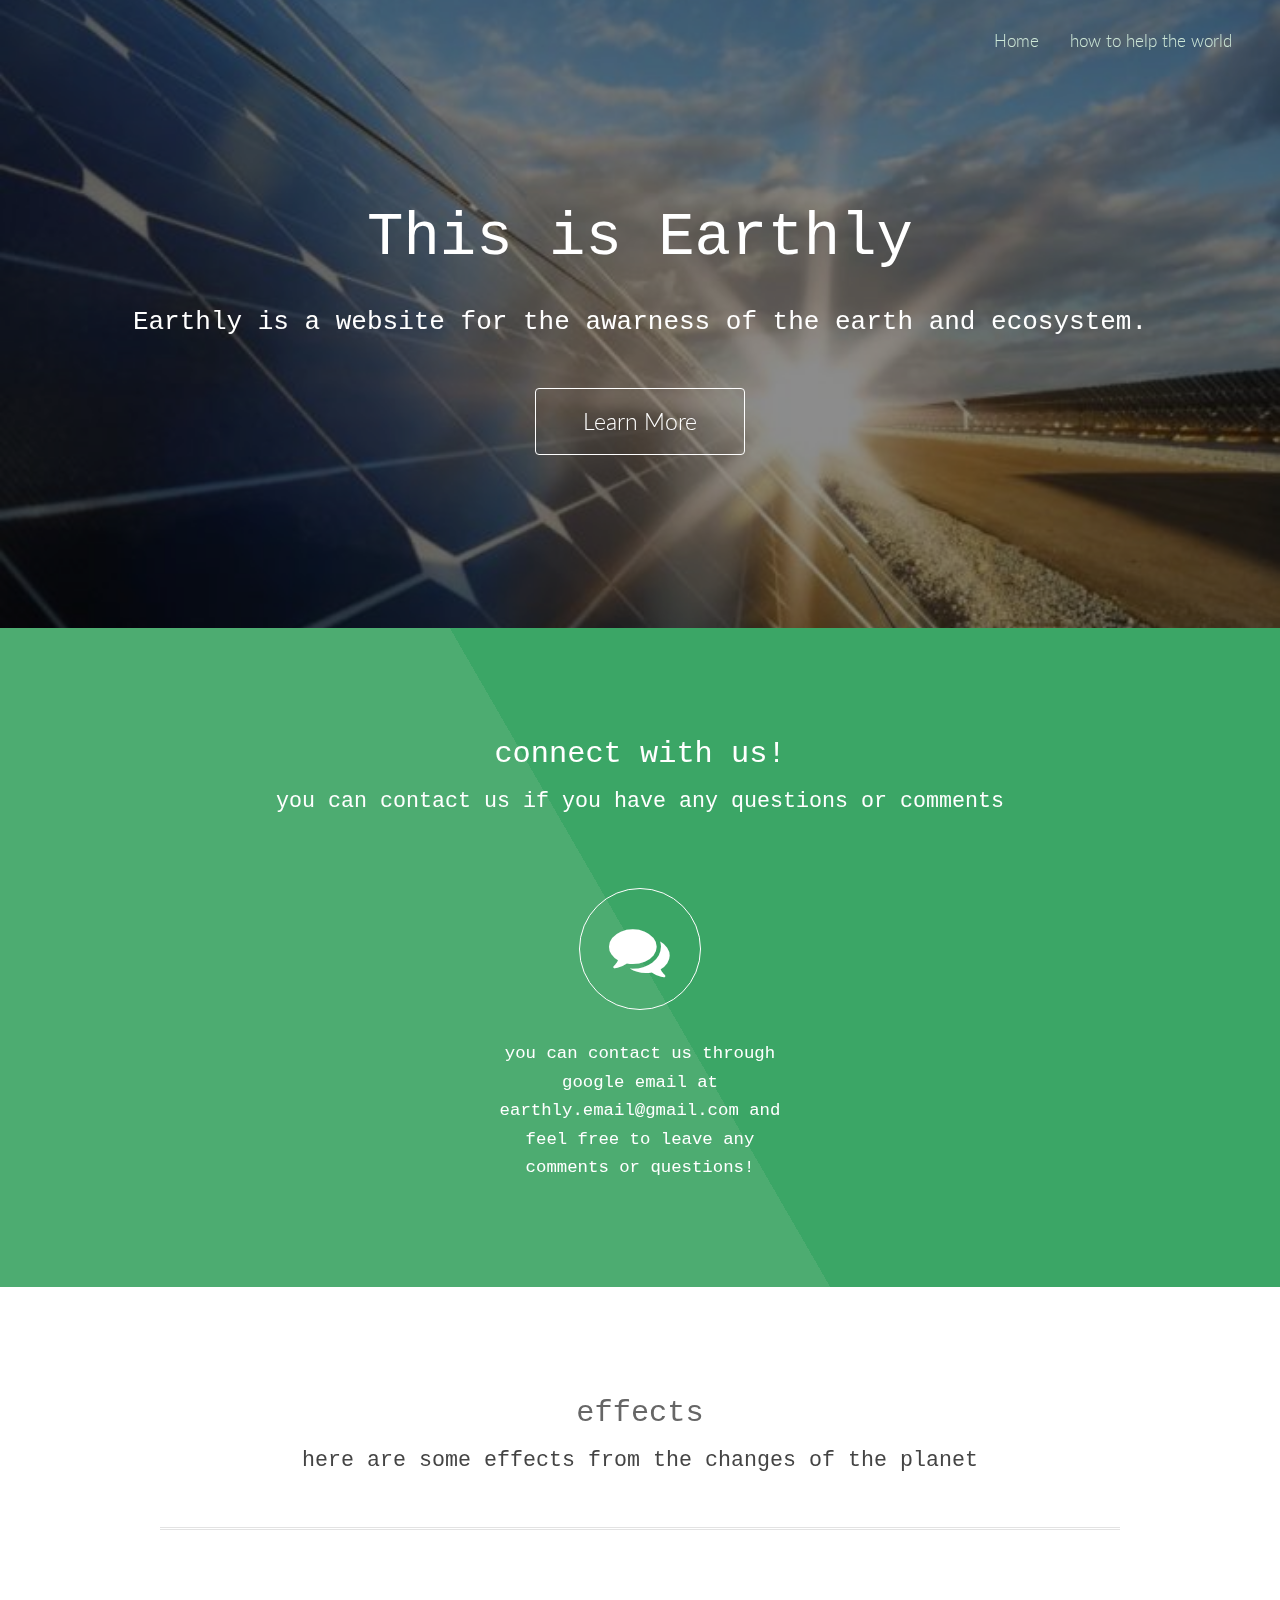
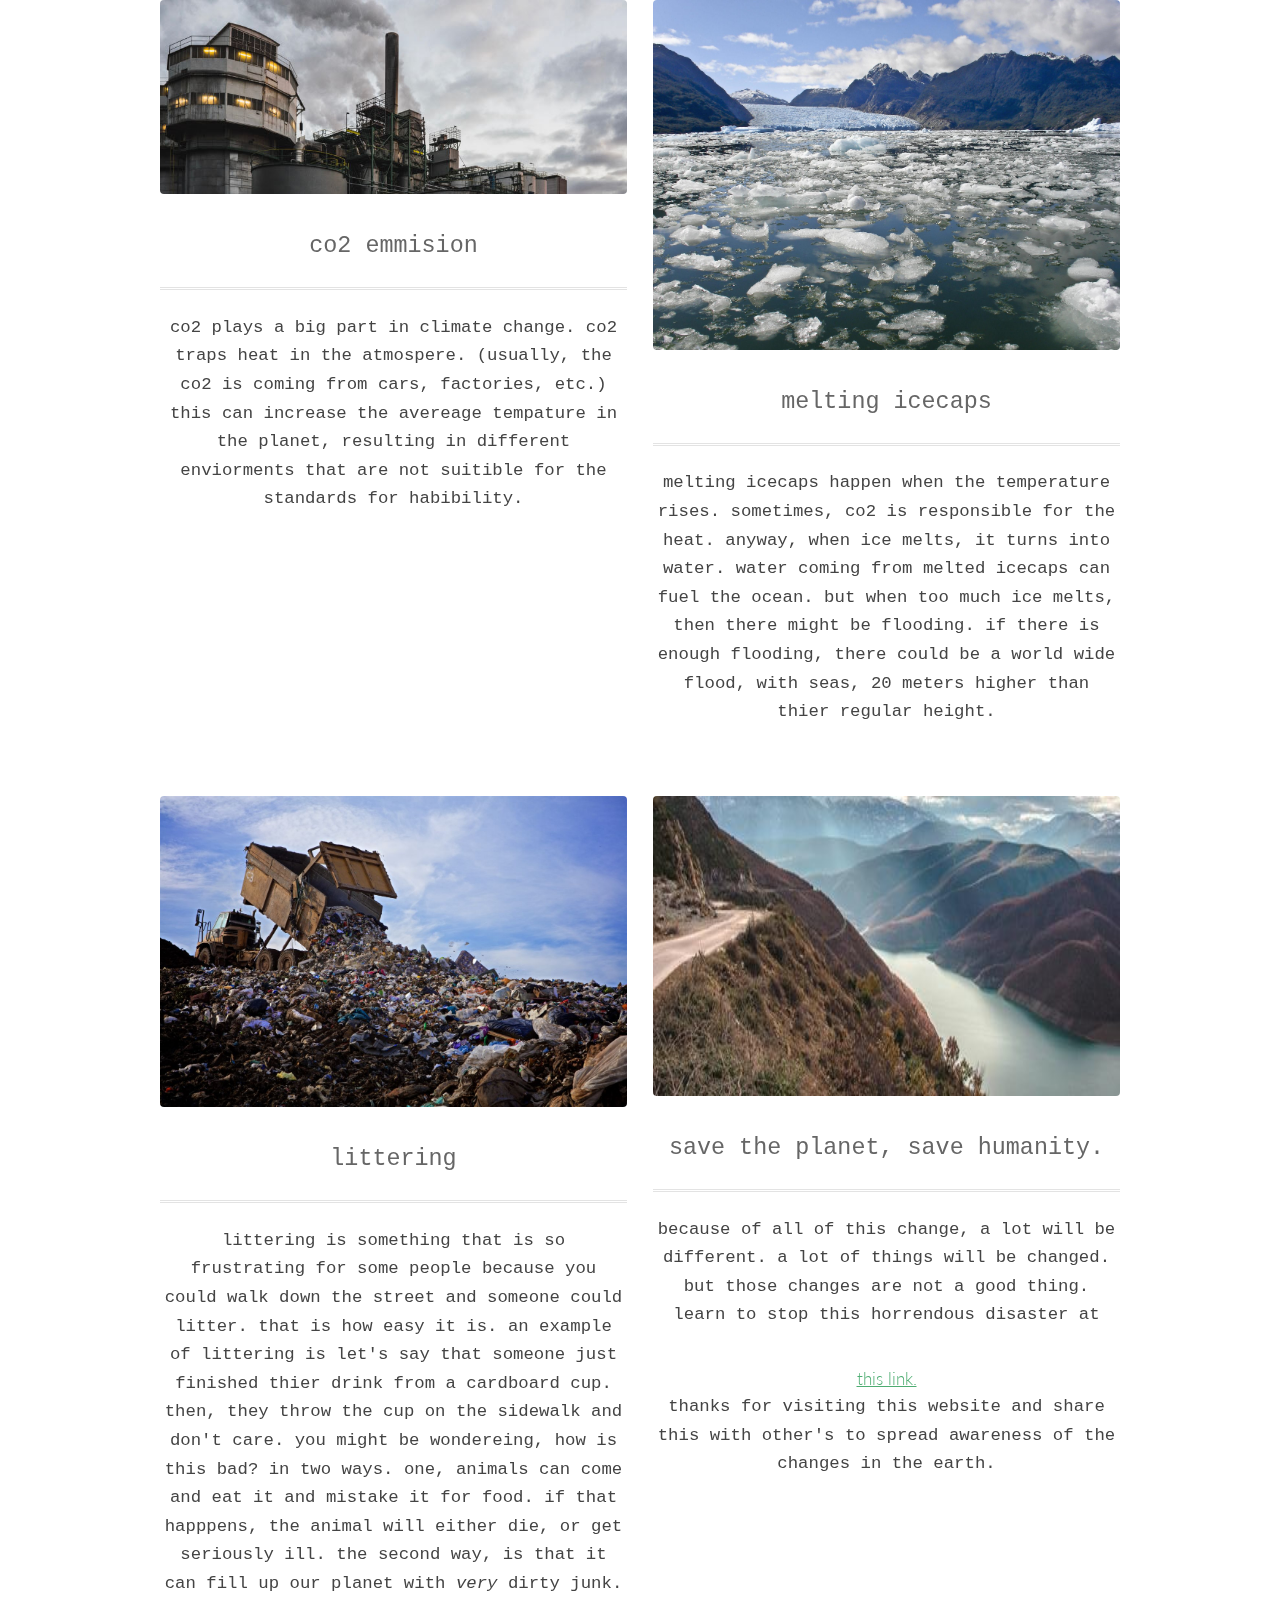
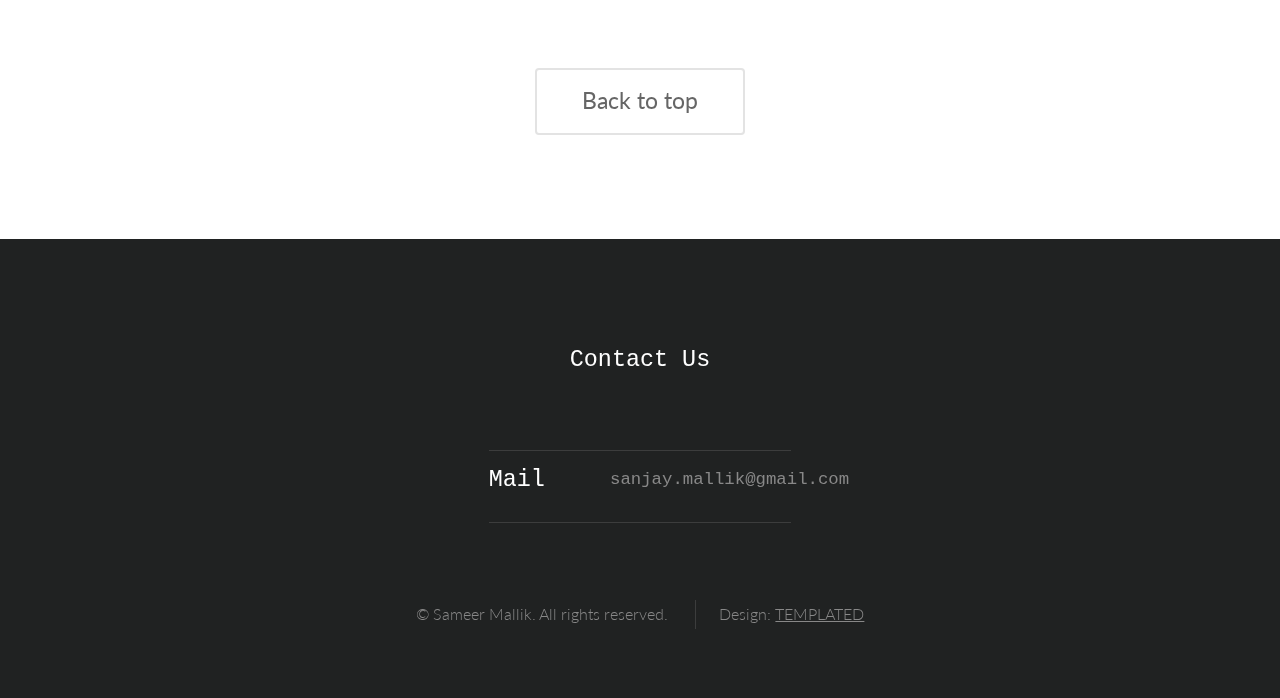
==== commit 353cb6b1: "copyright" ====
--- a/index.html
+++ b/index.html
@@ -141,7 +141,7 @@
 						</section>
 					</div>
 					<ul class="copyright"><small>
-						<li>&copy; Untitled. All rights reserved.</li>
+						<li>&copy; Sameer Mallik. All rights reserved.</li>
 						<li>Design: <a href="http://templated.co">TEMPLATED</a></li>
 						
 					</small>
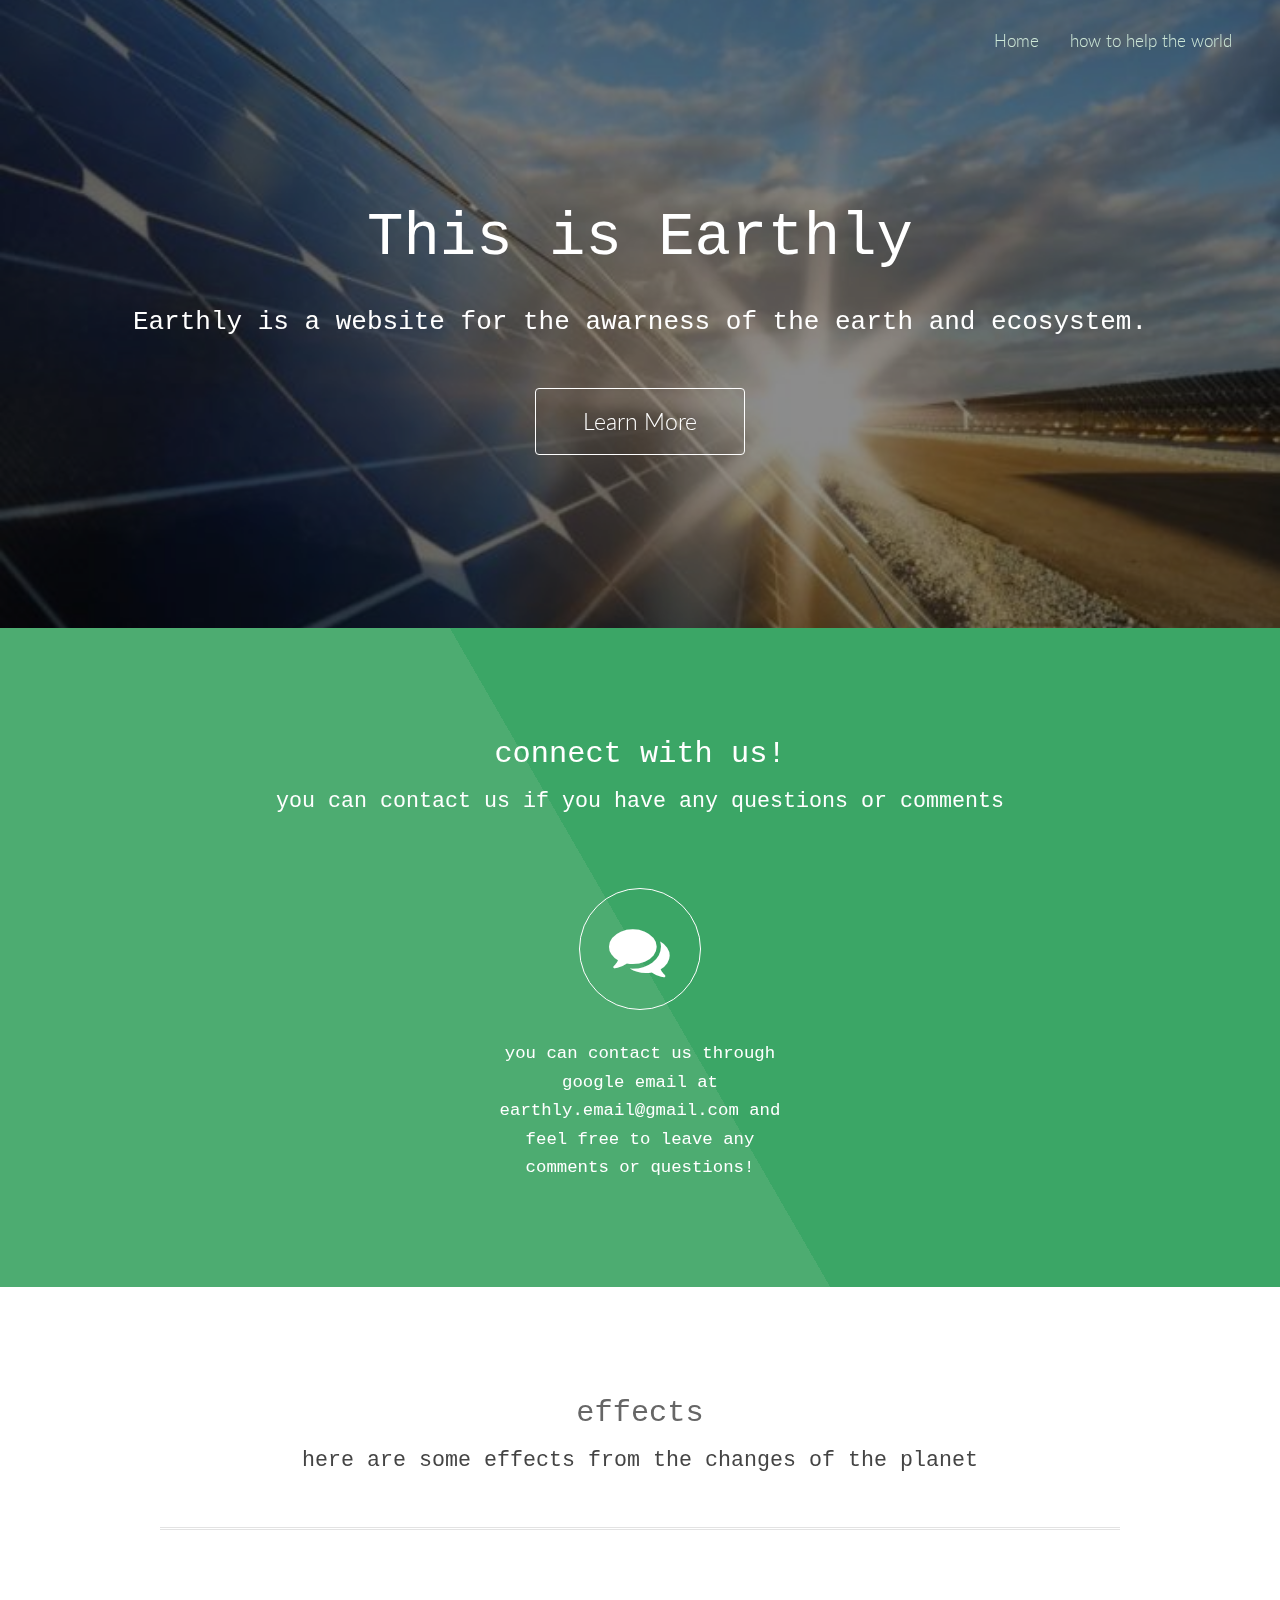
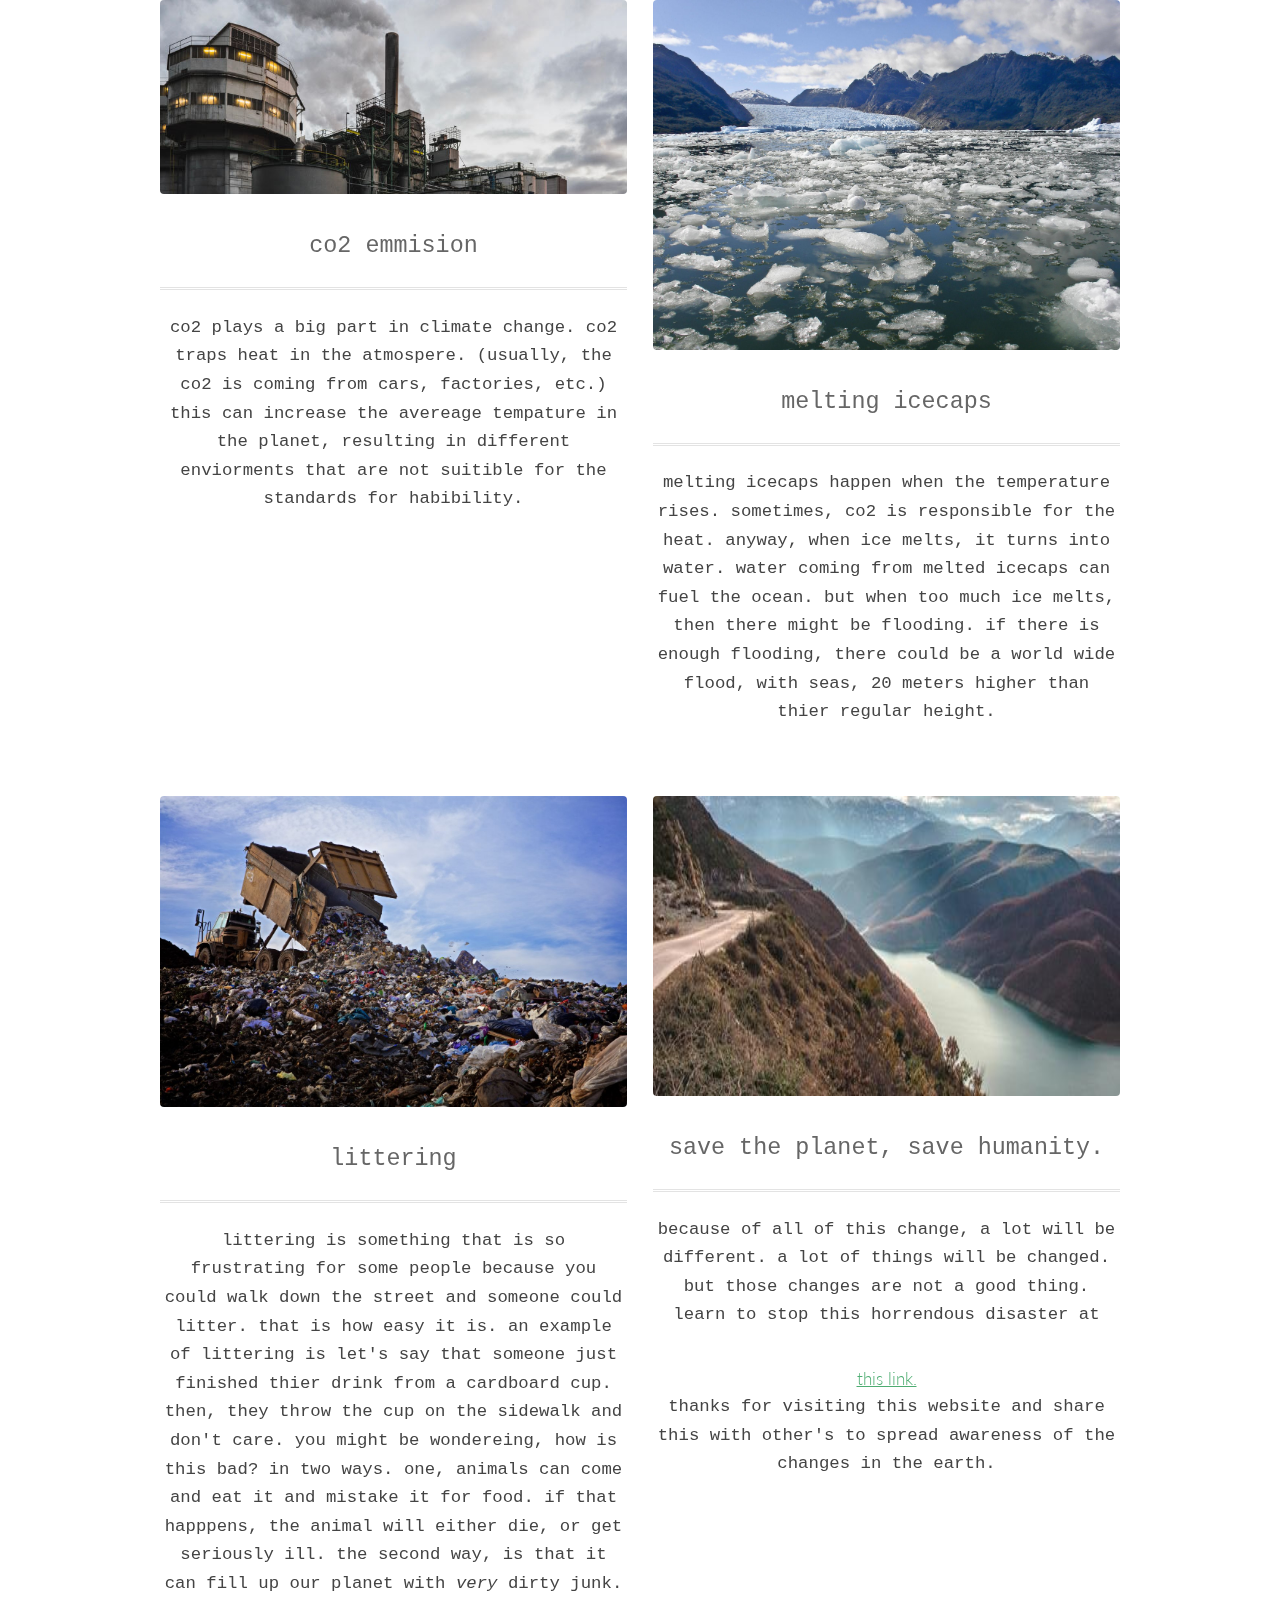
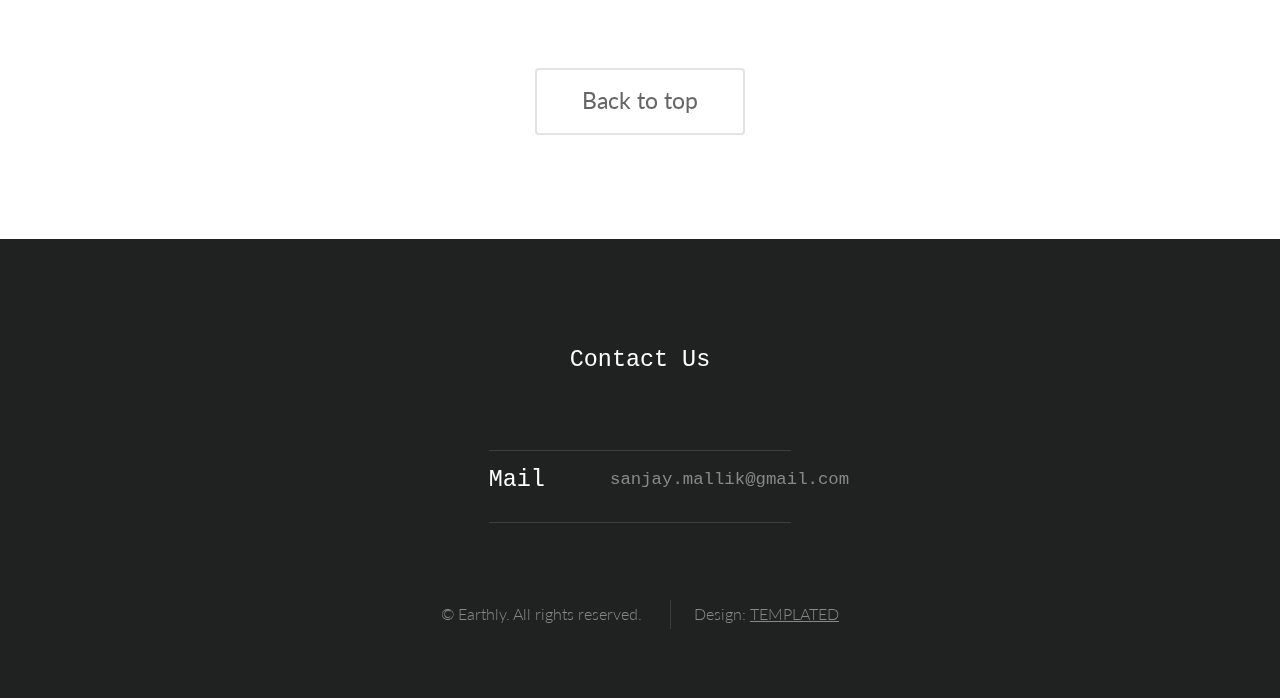
==== commit facc16bd: "fixed copyright and deleted credit for unsplash" ====
--- a/index.html
+++ b/index.html
@@ -141,7 +141,7 @@
 						</section>
 					</div>
 					<ul class="copyright"><small>
-						<li>&copy; Sameer Mallik. All rights reserved.</li>
+						<li>&copy; Earthly. All rights reserved.</li>
 						<li>Design: <a href="http://templated.co">TEMPLATED</a></li>
 						
 					</small>
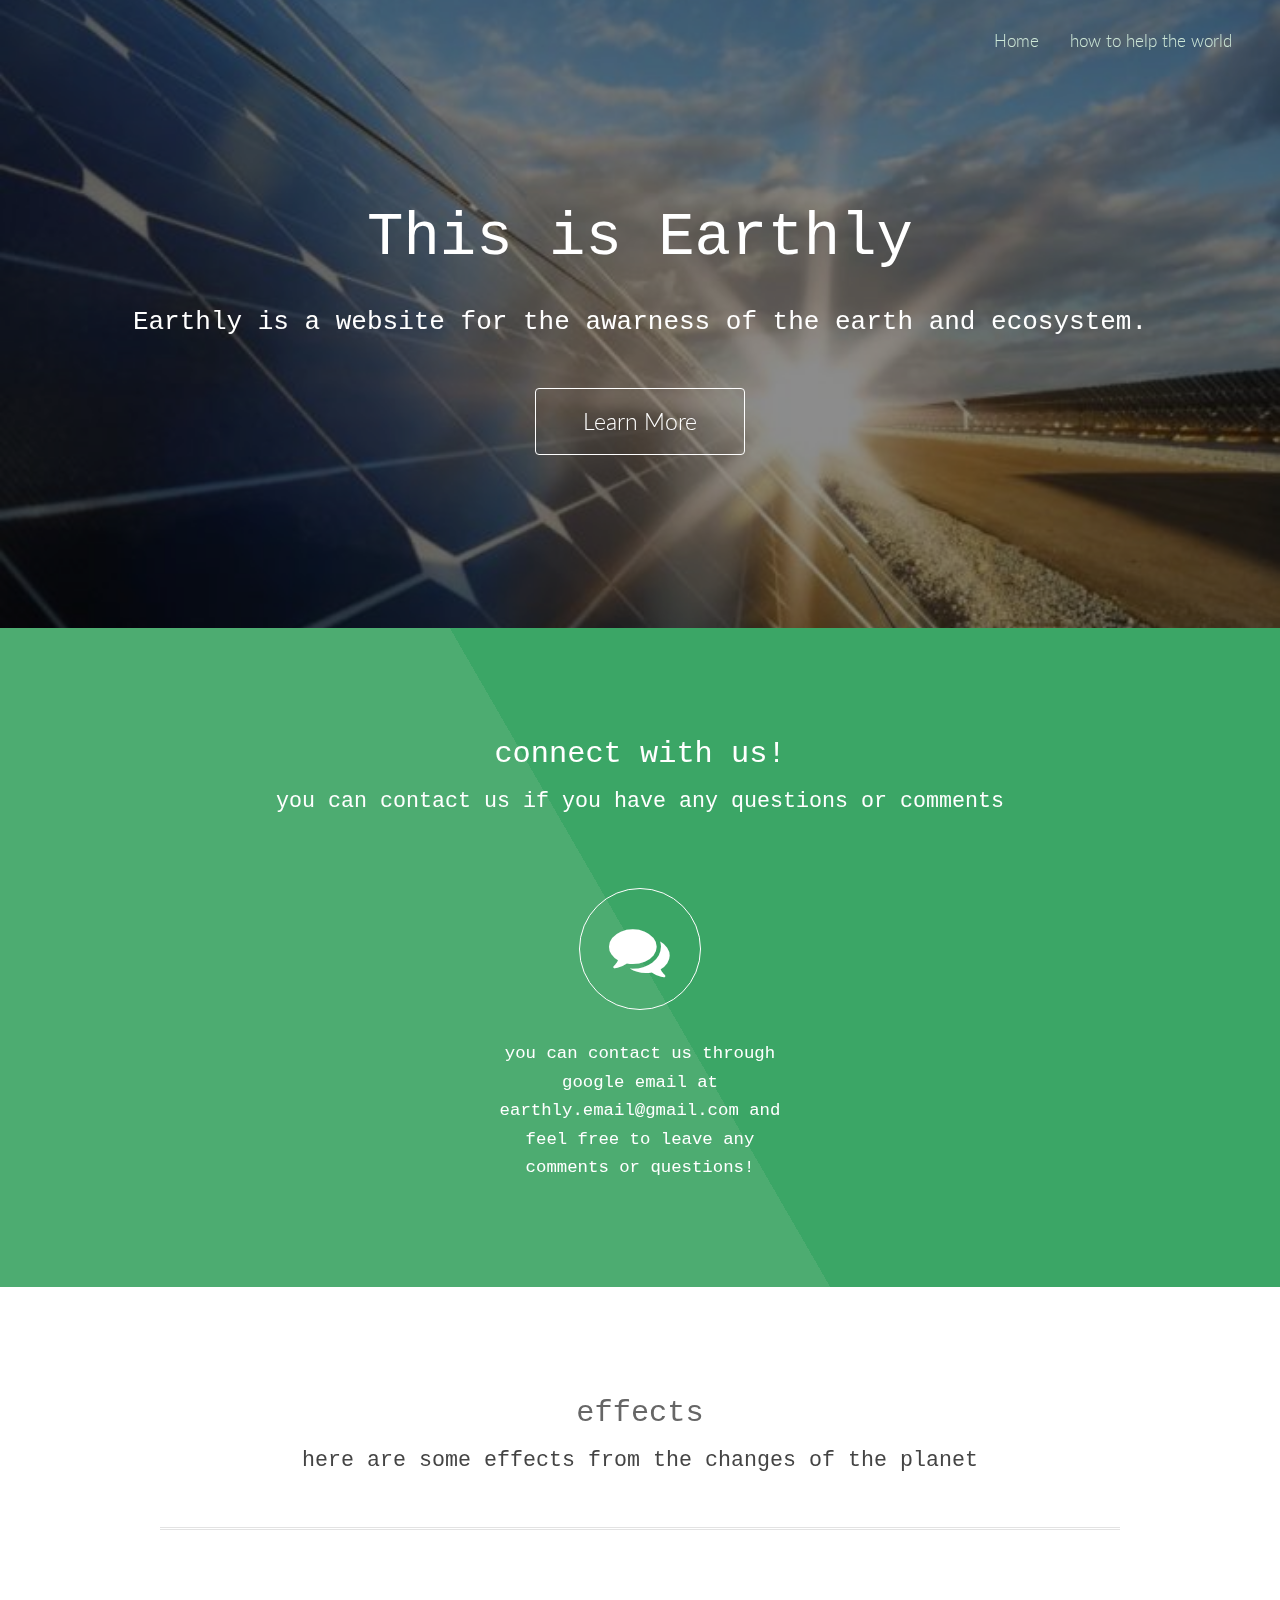
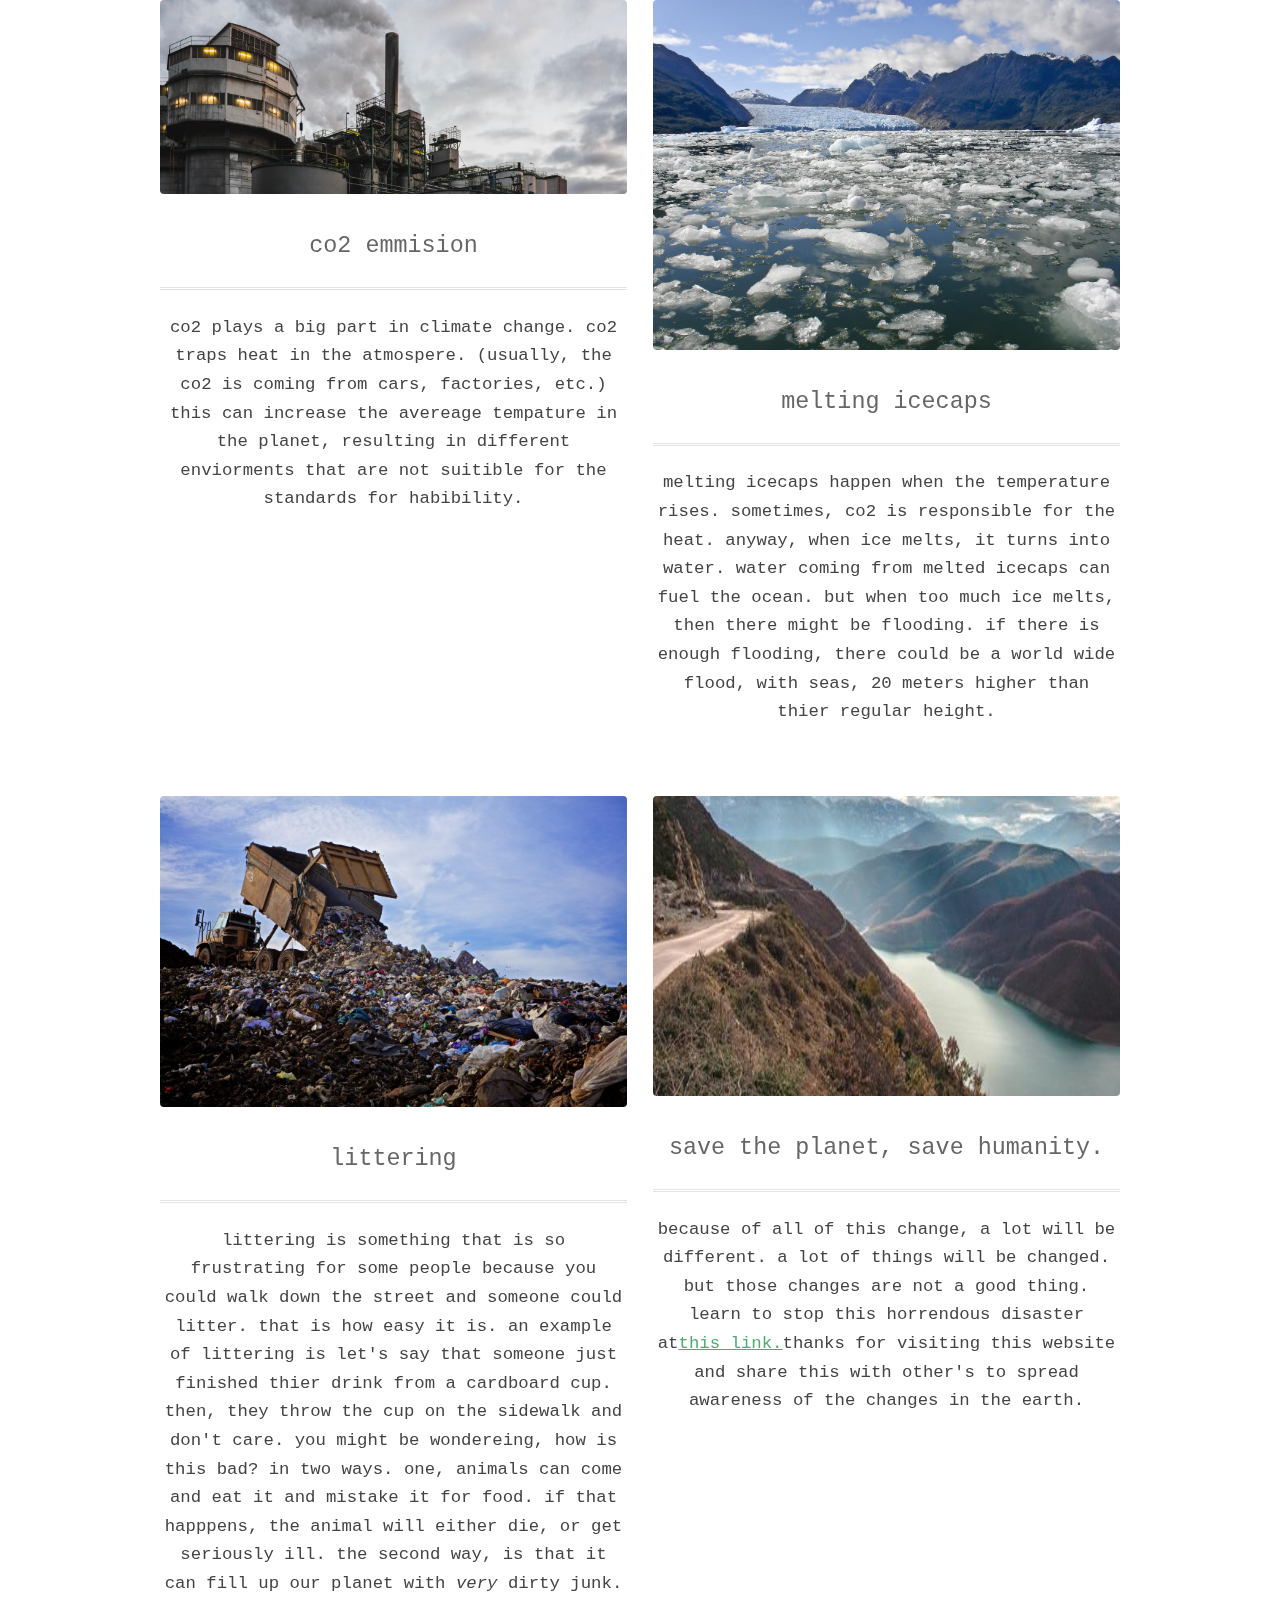
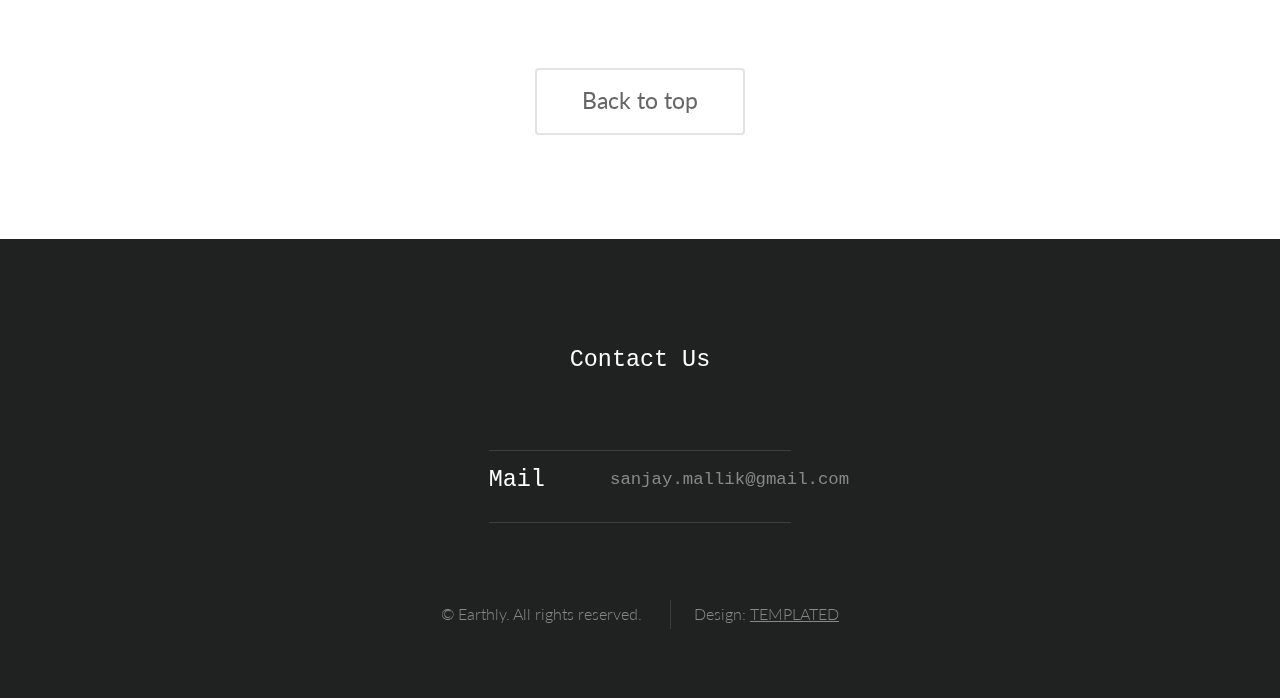
==== commit 0bd2019f: "uneccesary space removed" ====
--- a/index.html
+++ b/index.html
@@ -93,7 +93,7 @@
 						<section class="feature 6u$ 12u$(small)">
 							<img class="image fit" src="images/pic04.jpg" alt="" height="300" width="800"/>
 						<h3 class="title">save the planet, save humanity.</h3>
-						<p>because of all of this change, a lot will be different. a lot of things will be changed. but those changes are not a good thing. learn to stop this horrendous disaster at</p><a href="generic.html">this link.</a><p>thanks for visiting this website and share this with other's to spread awareness of the changes in the earth.</p>
+						<p>because of all of this change, a lot will be different. a lot of things will be changed. but those changes are not a good thing. learn to stop this horrendous disaster at<a href="generic.html">this link.</a>thanks for visiting this website and share this with other's to spread awareness of the changes in the earth.</p>
 						</section>
 						</div>
 					<footer>
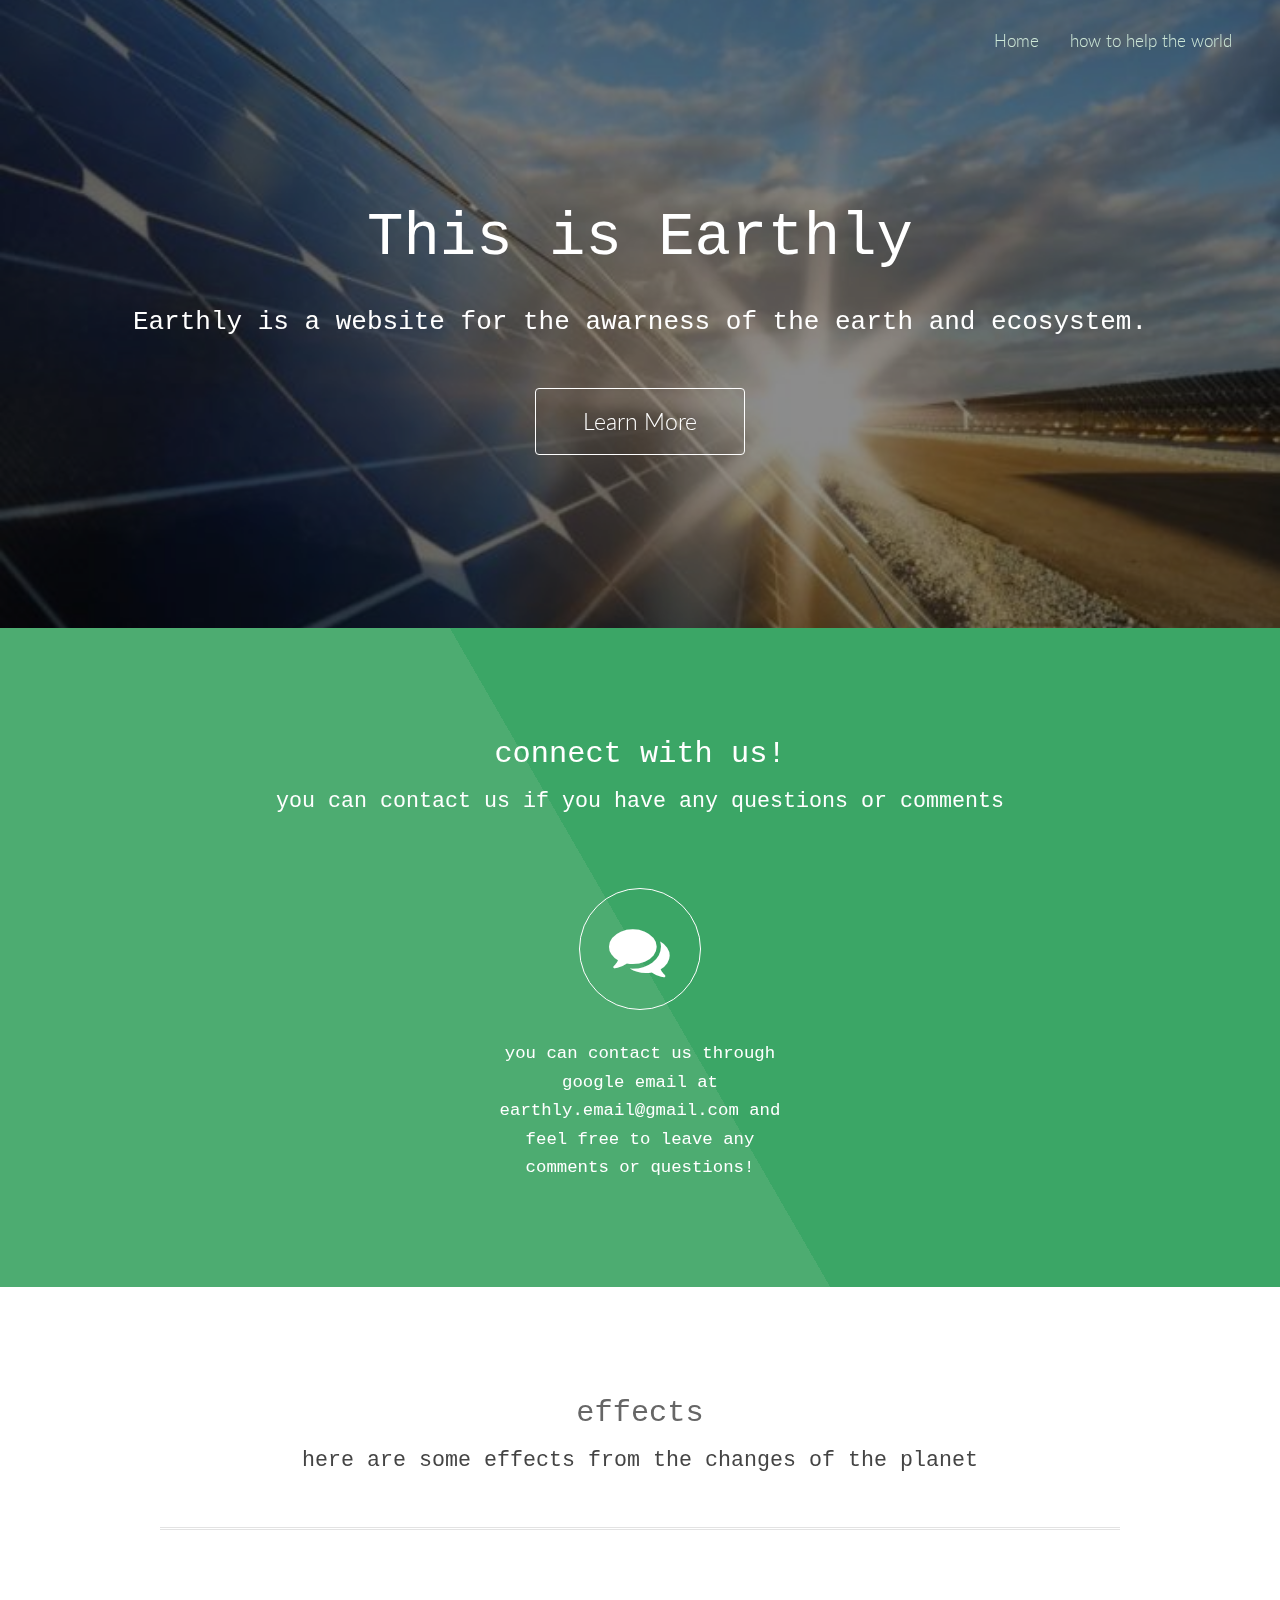
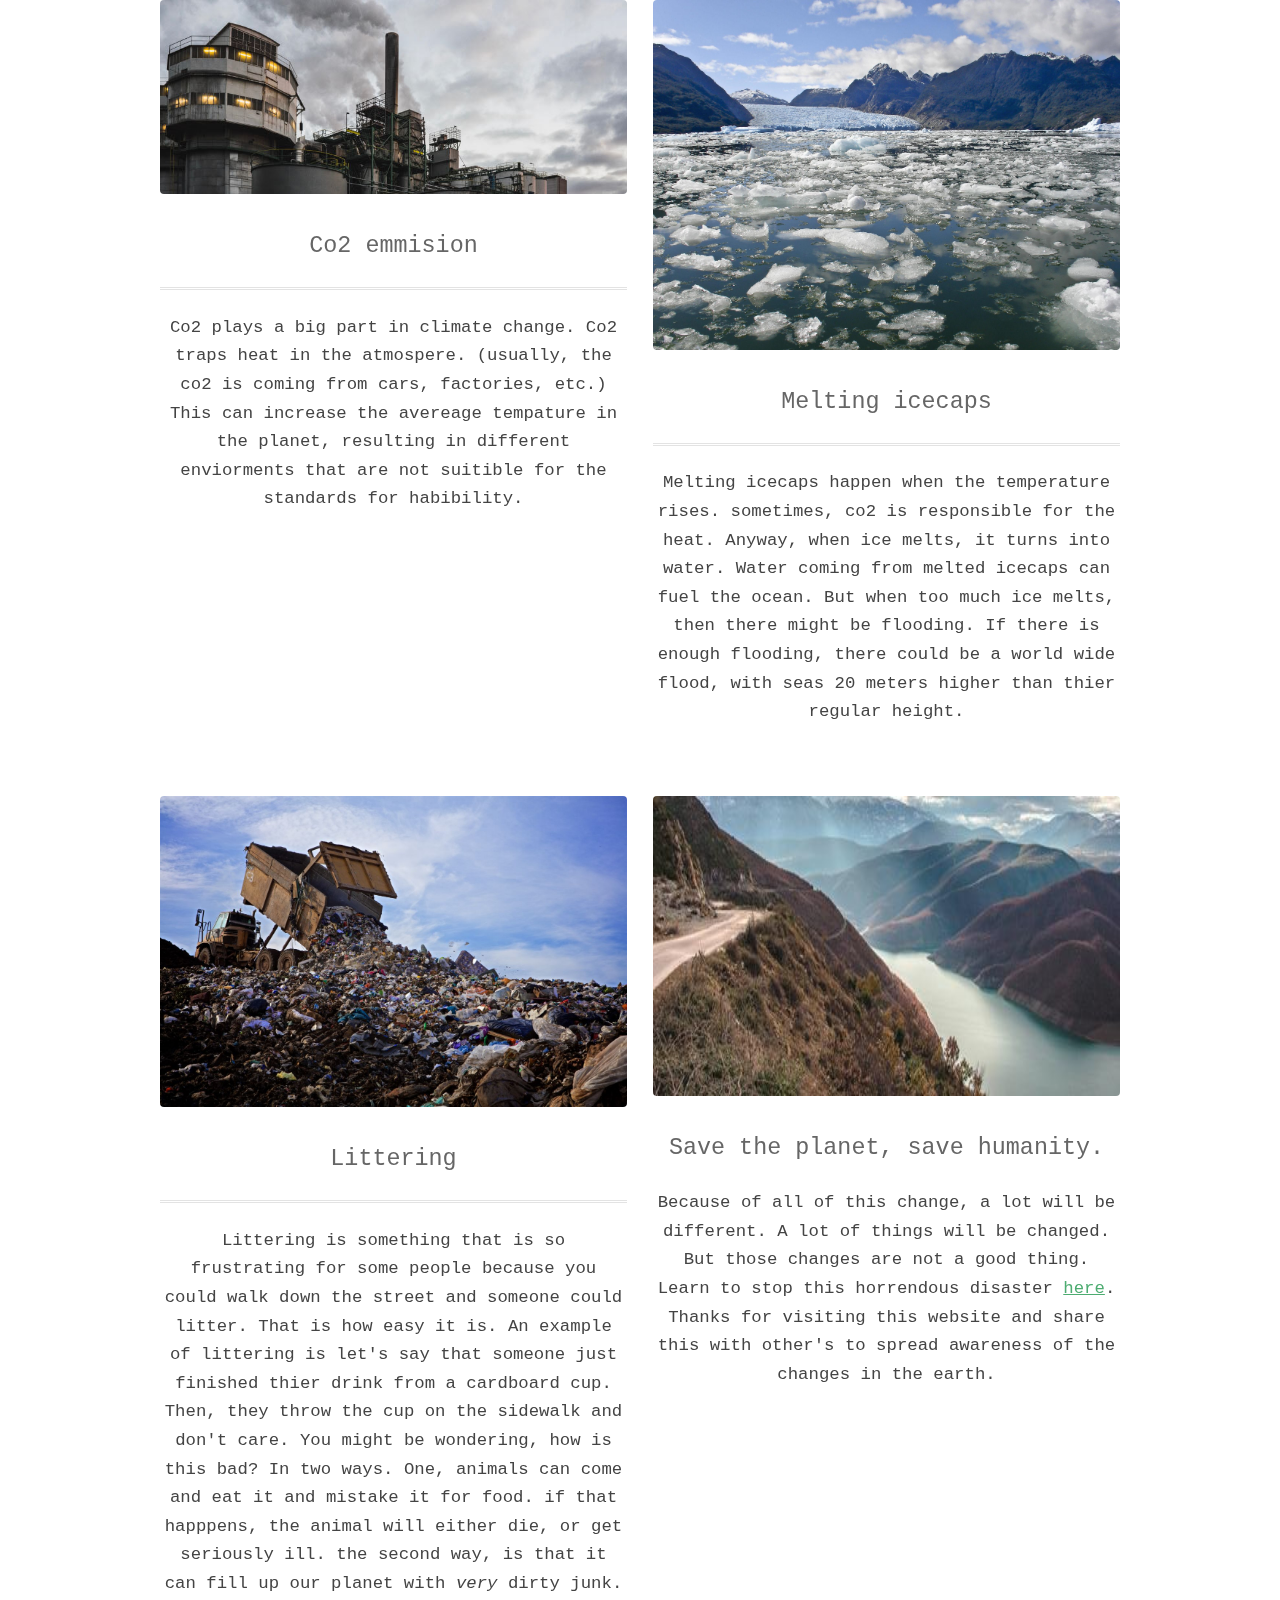
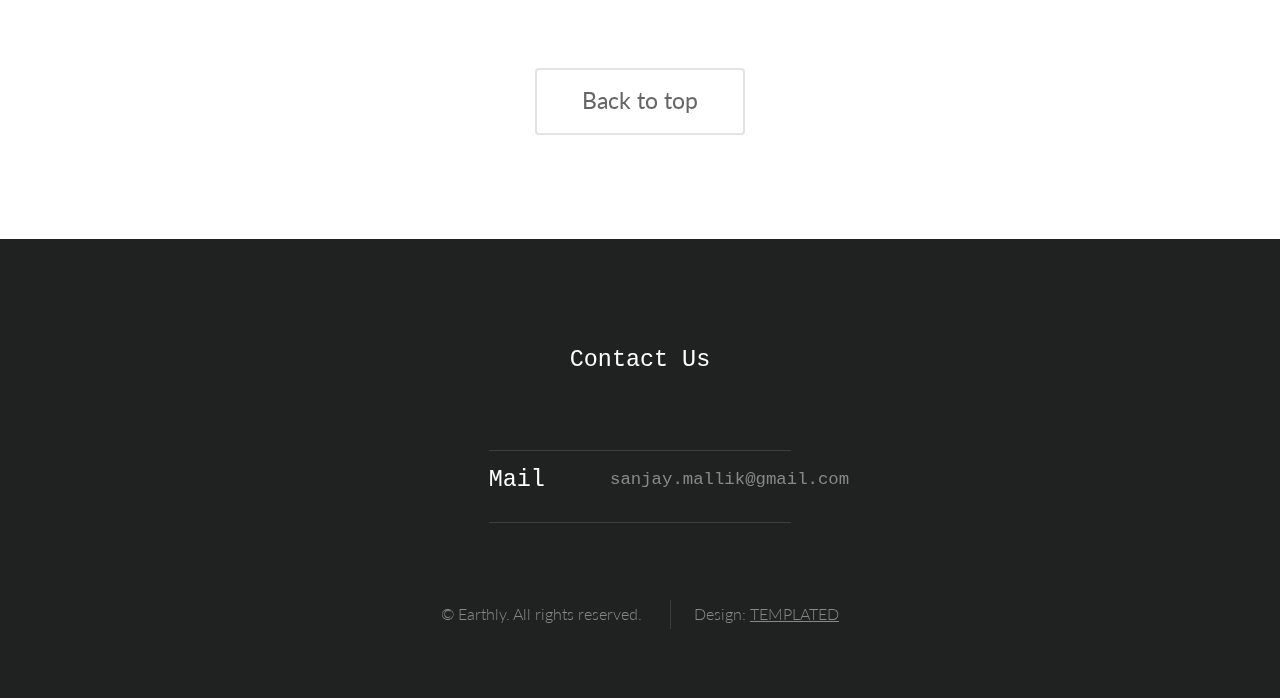
==== commit 9dc5c461: "grammar" ====
--- a/index.html
+++ b/index.html
@@ -76,24 +76,24 @@
 					<div class="row">
 						<section class="feature 6u 12u$(small)">
 							<img class="image fit" src="images/factory.jpg" alt="" />
-							<h3 class="title">co2 emmision</h3>
+							<h3 class="title">Co2 emmision</h3>
 							
-							<p>co2 plays a big part in climate change. co2 traps heat in the atmospere. (usually, the co2 is coming from cars, factories, etc.) this can increase the avereage tempature in the planet, resulting in different enviorments that are not suitible for the standards for habibility.</p>
+							<p>Co2 plays a big part in climate change. Co2 traps heat in the atmospere. (usually, the co2 is coming from cars, factories, etc.) This can increase the avereage tempature in the planet, resulting in different enviorments that are not suitible for the standards for habibility.</p>
 						</section>
 						<section class="feature 6u$ 12u$(small)">
 							<img class="image fit" src="images/climate-ice.jpg" alt="" />
-						<h3 class="title">melting icecaps</h3>
-						<p>melting icecaps happen when the temperature rises. sometimes, co2 is responsible for the heat. anyway, when ice melts, it turns into water. water coming from melted icecaps can fuel the ocean. but when too much ice melts, then there might be flooding. if there is enough flooding, there could be a world wide flood, with seas, 20 meters higher than thier regular height.</p>
+						<h3 class="title">Melting icecaps</h3>
+						<p>Melting icecaps happen when the temperature rises. sometimes, co2 is responsible for the heat. Anyway, when ice melts, it turns into water. Water coming from melted icecaps can fuel the ocean. But when too much ice melts, then there might be flooding. If there is enough flooding, there could be a world wide flood, with seas 20 meters higher than thier regular height.</p>
 						</section>
 						<section class="feature 6u 12u$(small)">
 							<img class="image fit" src="images/litter.jpg" alt=""/>
-							<h3 class="title">littering</h3>
-							<p>littering is something that is so frustrating for some people because you could walk down the street and someone could litter. that is how easy it is. an example of littering is let's say that someone just finished thier drink from a cardboard cup. then, they throw the cup on the sidewalk and don't care. you might be wondereing, how is this bad? in two ways. one, animals can come and eat it and mistake it for food. if that happpens, the animal will either die, or get seriously ill. the second way, is that it can fill up our planet with <em>very</em> <b></b>dirty junk. </p>
+							<h3 class="title">Littering</h3>
+							<p>Littering is something that is so frustrating for some people because you could walk down the street and someone could litter. That is how easy it is. An example of littering is let's say that someone just finished thier drink from a cardboard cup. Then, they throw the cup on the sidewalk and don't care. You might be wondering, how is this bad? In two ways. One, animals can come and eat it and mistake it for food. if that happpens, the animal will either die, or get seriously ill. the second way, is that it can fill up our planet with <em>very</em> <b></b>dirty junk. </p>
 						</section>
 						<section class="feature 6u$ 12u$(small)">
 							<img class="image fit" src="images/pic04.jpg" alt="" height="300" width="800"/>
-						<h3 class="title">save the planet, save humanity.</h3>
-						<p>because of all of this change, a lot will be different. a lot of things will be changed. but those changes are not a good thing. learn to stop this horrendous disaster at<a href="generic.html">this link.</a>thanks for visiting this website and share this with other's to spread awareness of the changes in the earth.</p>
+						<h3 class="special">Save the planet, save humanity.</h3>
+						<p>Because of all of this change, a lot will be different. A lot of things will be changed. But those changes are not a good thing. Learn to stop this horrendous disaster <a href="generic.html">here</a>. Thanks for visiting this website and share this with other's to spread awareness of the changes in the earth.</p>
 						</section>
 						</div>
 					<footer>
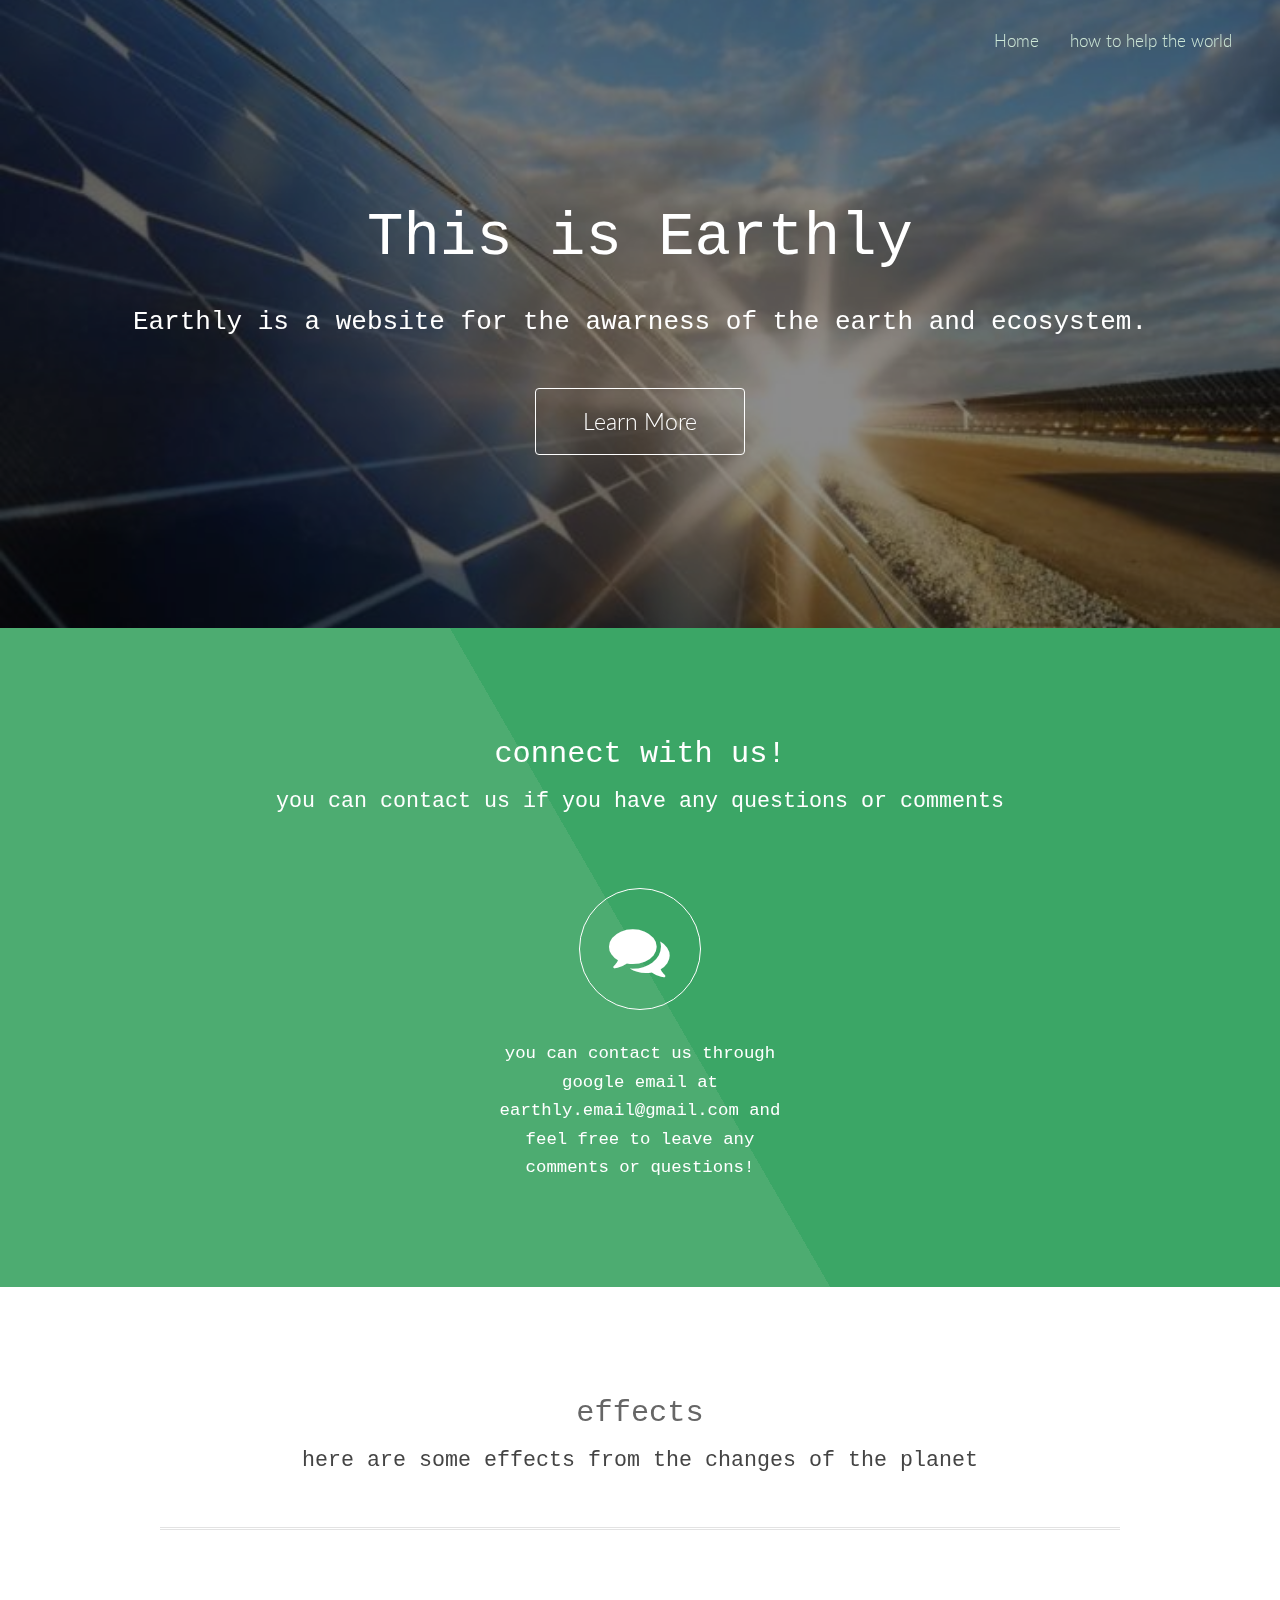
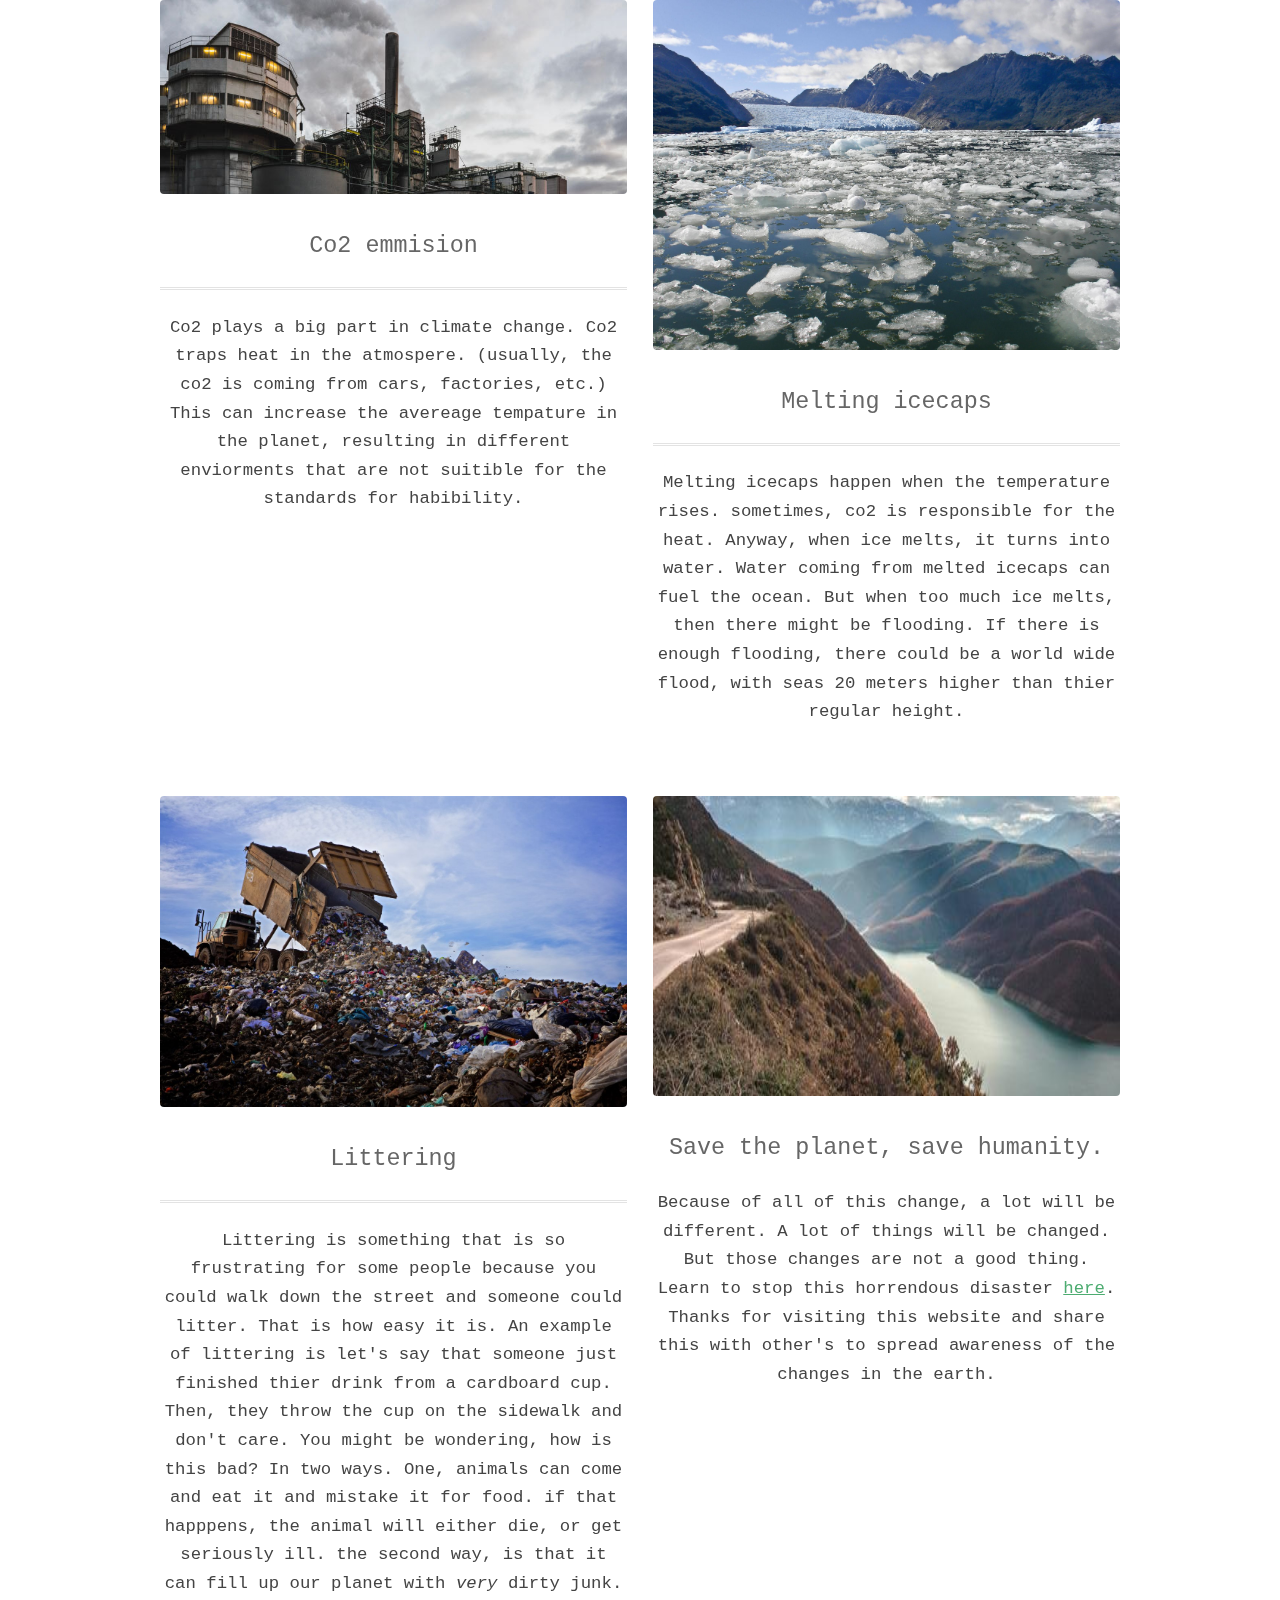
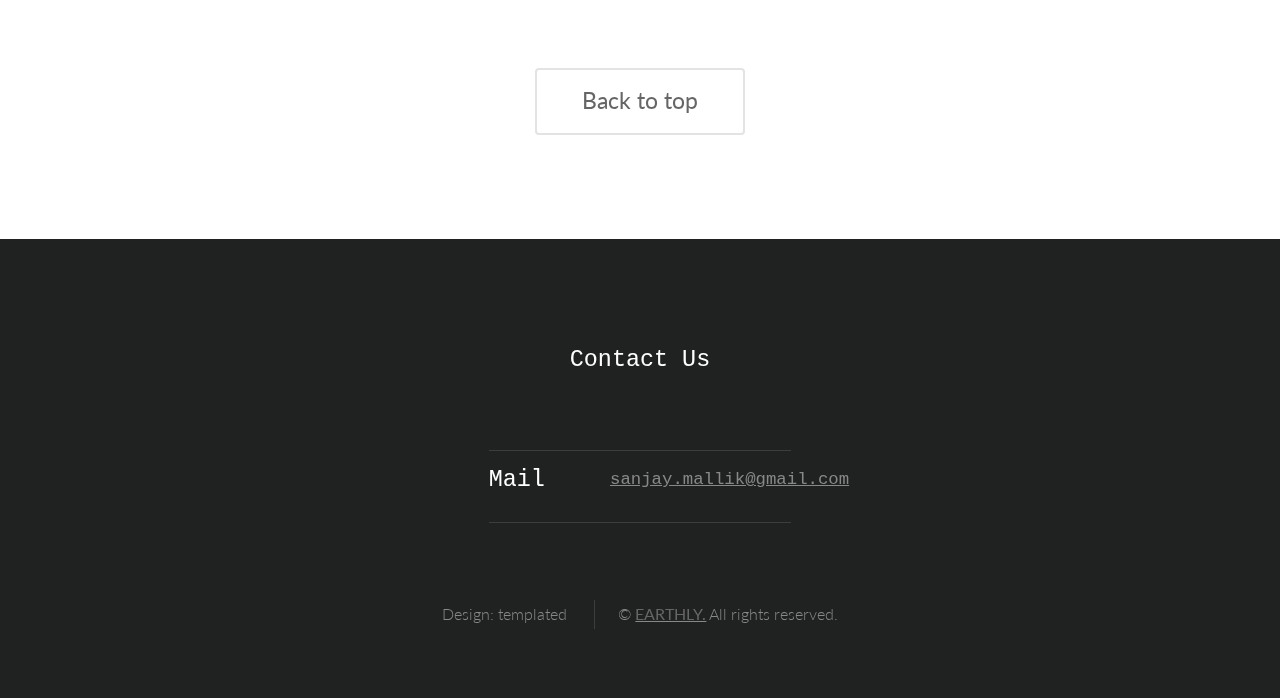
==== commit b3a345fc: "add-ons" ====
--- a/index.html
+++ b/index.html
@@ -131,8 +131,8 @@
 									
 								</li>
 								<li>
+									<p1 style="font-family:'Courier New', Courier, monospace"><a href="mailto:sanjay.mallik@gmail.com?subject=Your friends from earthly" target="_blank">sanjay.mallik@gmail.com</a></p1>
 									<h3>Mail</h3>
-									<p1 style="font-family:'Courier New', Courier, monospace">sanjay.mallik@gmail.com</p1>
 								</li>
 								<li>
 
@@ -140,10 +140,11 @@
 							</ul>
 						</section>
 					</div>
+					<small>
 					<ul class="copyright"><small>
-						<li>&copy; Earthly. All rights reserved.</li>
-						<li>Design: <a href="http://templated.co">TEMPLATED</a></li>
+						<li>Design: templated</a></li>
 						
+					<li>&copy; <u><b>EARTHLY.</b></u> All rights reserved.</li>	
 					</small>
 					</ul>
 				</div>
